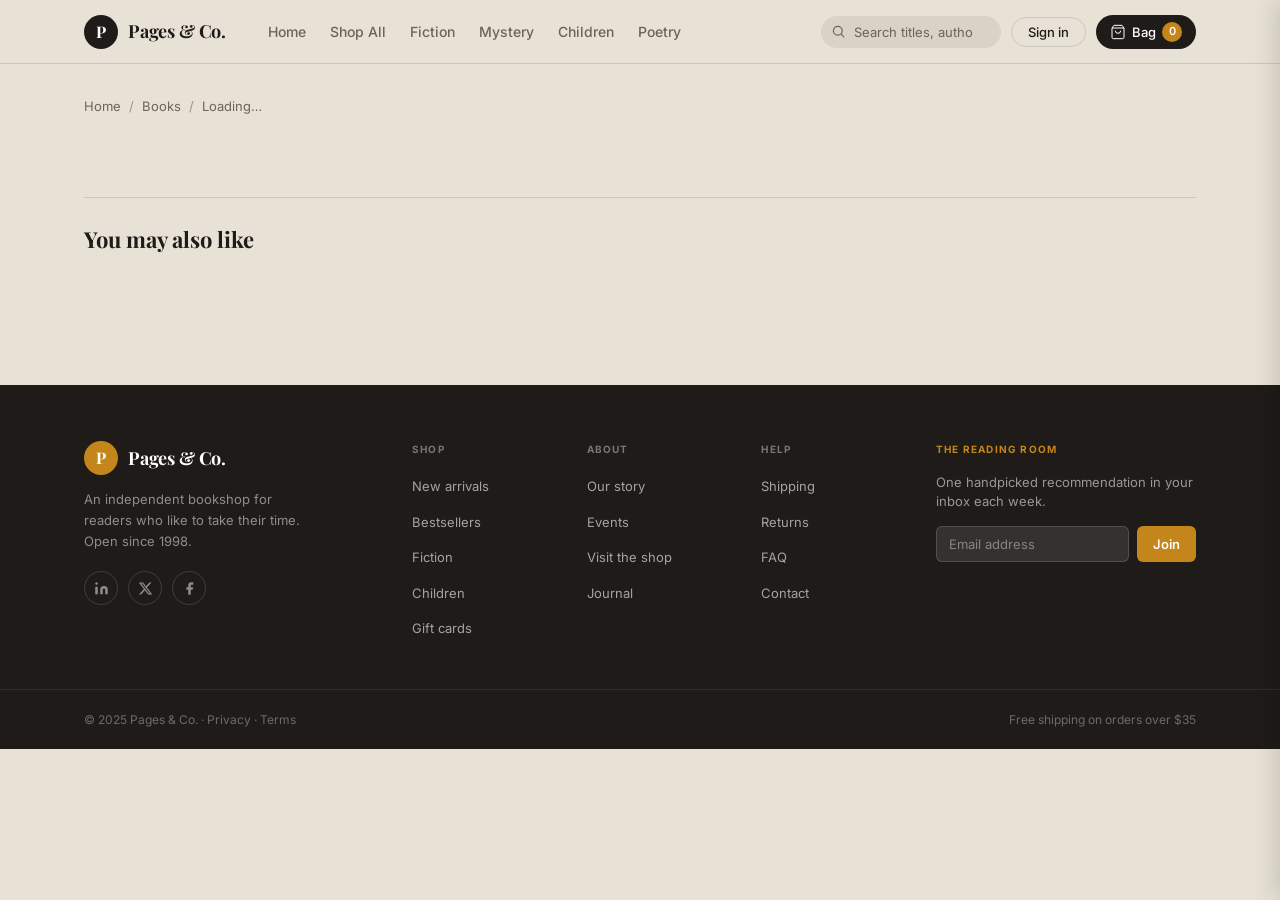
==== book.html @ 8659128e "lên khung UI" ====
<!DOCTYPE html>
<html lang="en">
<head>
  <meta charset="UTF-8" />
  <meta name="viewport" content="width=device-width, initial-scale=1.0" />
  <title id="page-title">Book – Pages & Co.</title>
  <meta name="description" id="page-meta-desc" content="Read more about this book at Pages & Co." />
  <link rel="preconnect" href="https://fonts.googleapis.com" />
  <link rel="preconnect" href="https://fonts.gstatic.com" crossorigin />
  <link href="https://fonts.googleapis.com/css2?family=Playfair+Display:wght@400;700;800&family=Inter:wght@300;400;500;600&display=swap" rel="stylesheet" />
  <link rel="stylesheet" href="css/style.css" />
</head>
<body>

  <!-- ===== HEADER ===== -->
  <header class="site-header" id="site-header">
    <nav class="nav-container">
      <a href="index.html" class="logo" aria-label="Pages & Co. Home">
        <div class="logo-icon">P</div>
        <span class="logo-text">Pages &amp; Co.</span>
      </a>
      <ul class="nav-links" id="nav-links">
        <li><a href="index.html" class="nav-link">Home</a></li>
        <li><a href="shop.html" class="nav-link">Shop All</a></li>
        <li><a href="shop.html?genre=Fiction" class="nav-link">Fiction</a></li>
        <li><a href="shop.html?genre=Mystery" class="nav-link">Mystery</a></li>
        <li><a href="shop.html?genre=Children" class="nav-link">Children</a></li>
        <li><a href="shop.html?genre=Poetry" class="nav-link">Poetry</a></li>
      </ul>
      <div class="nav-actions">
        <div class="search-wrapper">
          <svg class="search-icon" viewBox="0 0 20 20" fill="none" aria-hidden="true">
            <circle cx="8.5" cy="8.5" r="5.5" stroke="currentColor" stroke-width="1.5"/>
            <path d="M13 13l3 3" stroke="currentColor" stroke-width="1.5" stroke-linecap="round"/>
          </svg>
          <input type="search" id="search-input" class="search-input" placeholder="Search titles, authors..." aria-label="Search books" />
        </div>
        <button class="btn-signin" id="btn-signin">Sign in</button>
        <button class="bag-btn" id="bag-btn" aria-label="Shopping bag">
          <svg viewBox="0 0 24 24" fill="none" aria-hidden="true">
            <path d="M6 2L3 6v14a2 2 0 002 2h14a2 2 0 002-2V6l-3-4z" stroke="currentColor" stroke-width="1.5" stroke-linejoin="round"/>
            <line x1="3" y1="6" x2="21" y2="6" stroke="currentColor" stroke-width="1.5"/>
            <path d="M16 10a4 4 0 01-8 0" stroke="currentColor" stroke-width="1.5"/>
          </svg>
          <span class="bag-label">Bag</span>
          <span class="bag-count" id="bag-count">0</span>
        </button>
        <button class="hamburger" id="hamburger" aria-label="Toggle menu" aria-expanded="false">
          <span></span><span></span><span></span>
        </button>
      </div>
    </nav>
  </header>

  <div class="search-overlay" id="search-overlay" role="dialog" aria-label="Search results" hidden>
    <div class="search-results" id="search-results"></div>
  </div>

  <main id="main-content" class="book-detail-page">
    <div class="container">

      <!-- Breadcrumb -->
      <nav class="breadcrumb" aria-label="Breadcrumb" id="book-breadcrumb">
        <a href="index.html">Home</a>
        <span class="breadcrumb-sep">/</span>
        <a href="shop.html">Books</a>
        <span class="breadcrumb-sep">/</span>
        <span aria-current="page" id="breadcrumb-title">Loading…</span>
      </nav>

      <!-- Book Detail -->
      <div class="book-detail-layout" id="book-detail-layout">
        <!-- Populated by JS -->
      </div>

      <!-- You May Also Like -->
      <section class="also-like-section" aria-labelledby="also-like-heading">
        <h2 class="also-like-title" id="also-like-heading">You may also like</h2>
        <div class="books-grid books-grid--4 also-like-grid" id="also-like-grid">
          <!-- Populated by JS -->
        </div>
      </section>

    </div>
  </main>

  <!-- ===== FOOTER ===== -->
  <footer class="site-footer" id="newsletter">
    <div class="footer-top">
      <div class="container footer-grid">
        <div class="footer-brand">
          <a href="index.html" class="logo logo--light">
            <div class="logo-icon">P</div>
            <span class="logo-text">Pages &amp; Co.</span>
          </a>
          <p class="footer-tagline">An independent bookshop for readers who like to take their time. Open since 1998.</p>
          <div class="social-links">
            <a href="#" class="social-link" aria-label="LinkedIn"><svg viewBox="0 0 24 24" fill="currentColor"><path d="M16 8a6 6 0 016 6v7h-4v-7a2 2 0 00-2-2 2 2 0 00-2 2v7h-4v-7a6 6 0 016-6zM2 9h4v12H2z"/><circle cx="4" cy="4" r="2"/></svg></a>
            <a href="#" class="social-link" aria-label="Twitter"><svg viewBox="0 0 24 24" fill="currentColor"><path d="M18.244 2.25h3.308l-7.227 8.26 8.502 11.24H16.17l-5.214-6.817L4.99 21.75H1.68l7.73-8.835L1.254 2.25H8.08l4.713 6.231zm-1.161 17.52h1.833L7.084 4.126H5.117z"/></svg></a>
            <a href="#" class="social-link" aria-label="Facebook"><svg viewBox="0 0 24 24" fill="currentColor"><path d="M18 2h-3a5 5 0 00-5 5v3H7v4h3v8h4v-8h3l1-4h-4V7a1 1 0 011-1h3z"/></svg></a>
          </div>
        </div>
        <div class="footer-col">
          <h3 class="footer-col-title">Shop</h3>
          <ul class="footer-links">
            <li><a href="shop.html?sort=new">New arrivals</a></li>
            <li><a href="shop.html?sort=bestseller">Bestsellers</a></li>
            <li><a href="shop.html?genre=Fiction">Fiction</a></li>
            <li><a href="shop.html?genre=Children">Children</a></li>
            <li><a href="#">Gift cards</a></li>
          </ul>
        </div>
        <div class="footer-col">
          <h3 class="footer-col-title">About</h3>
          <ul class="footer-links">
            <li><a href="#">Our story</a></li>
            <li><a href="#">Events</a></li>
            <li><a href="#">Visit the shop</a></li>
            <li><a href="#">Journal</a></li>
          </ul>
        </div>
        <div class="footer-col">
          <h3 class="footer-col-title">Help</h3>
          <ul class="footer-links">
            <li><a href="#">Shipping</a></li>
            <li><a href="#">Returns</a></li>
            <li><a href="#">FAQ</a></li>
            <li><a href="#">Contact</a></li>
          </ul>
        </div>
        <div class="footer-col footer-newsletter">
          <h3 class="footer-col-title footer-col-title--gold">The Reading Room</h3>
          <p class="footer-newsletter-text">One handpicked recommendation in your inbox each week.</p>
          <form class="newsletter-form" id="newsletter-form" novalidate>
            <label for="newsletter-email" class="sr-only">Email address</label>
            <input type="email" id="newsletter-email" class="newsletter-input" placeholder="Email address" required />
            <button type="submit" class="btn-newsletter">Join</button>
          </form>
        </div>
      </div>
    </div>
    <div class="footer-bottom">
      <div class="container footer-bottom-inner">
        <p>&copy; 2025 Pages &amp; Co. · <a href="#">Privacy</a> · <a href="#">Terms</a></p>
        <p>Free shipping on orders over $35</p>
      </div>
    </div>
  </footer>

  <!-- BAG SIDEBAR -->
  <aside class="bag-sidebar" id="bag-sidebar" aria-label="Shopping bag" hidden>
    <div class="bag-header">
      <h2>Your bag</h2>
      <button class="bag-close" id="bag-close" aria-label="Close bag">
        <svg viewBox="0 0 24 24" fill="none"><path d="M18 6L6 18M6 6l12 12" stroke="currentColor" stroke-width="2" stroke-linecap="round"/></svg>
      </button>
    </div>
    <div class="bag-items" id="bag-items">
      <p class="bag-empty">Your bag is empty.</p>
    </div>
    <div class="bag-footer" id="bag-footer" hidden>
      <div class="bag-total">
        <span>Total</span>
        <span id="bag-total-price">$0.00</span>
      </div>
      <button class="btn-checkout">Checkout</button>
    </div>
  </aside>
  <div class="overlay" id="overlay" hidden></div>

  <script src="js/data.js"></script>
  <script src="js/book-detail.js"></script>
</body>
</html>
---- css/style.css ----
/* ============================================================
   PAGES & CO. — GLOBAL STYLESHEET
   Design System + All Components
   ============================================================ */

/* ── FONTS ── */
@import url('https://fonts.googleapis.com/css2?family=Playfair+Display:wght@400;700;800&family=Inter:wght@300;400;500;600&display=swap');

/* ── CSS CUSTOM PROPERTIES ── */
:root {
  /* Colors */
  --cream:        #e8e2d6;
  --cream-dark:   #ddd7c8;
  --cream-light:  #f0ebe1;
  --dark:         #1e1b18;
  --dark-mid:     #2a2520;
  --text:         #1e1b18;
  --text-muted:   #6b6558;
  --text-light:   #9a9288;

  /* Brand */
  --gold:         #c4861a;
  --gold-light:   #d4a040;
  --red-accent:   #8b2a2a;
  --red-link:     #c0392b;

  /* Genre colors */
  --fiction:      #7a3b2a;
  --mystery:      #3d5a8a;
  --scifi:        #2e7070;
  --poetry:       #6b3d6b;
  --children:     #7a6a1a;
  --nonfiction:   #5a3d7a;

  /* Book cover colors */
  --cover-green:     #2d5a45;
  --cover-blue:      #3d5a8a;
  --cover-purple:    #6b3d6b;
  --cover-lilac:     #5a4a7a;
  --cover-brown:     #6b3d2a;
  --cover-teal:      #2e7070;
  --cover-gold:      #7a6a1a;
  --cover-rust:      #7a3525;
  --cover-slate:     #4a5a6a;
  --cover-wine:      #5a2a3a;
  --cover-olive:     #5a6a2a;
  --cover-indigo:    #3d3d7a;

  /* UI */
  --border:       rgba(0,0,0,0.12);
  --border-light: rgba(0,0,0,0.07);
  --shadow-sm:    0 1px 3px rgba(0,0,0,0.08);
  --shadow-md:    0 4px 16px rgba(0,0,0,0.12);
  --shadow-lg:    0 8px 32px rgba(0,0,0,0.15);
  --radius-sm:    6px;
  --radius-md:    10px;
  --radius-lg:    14px;

  /* Layout */
  --nav-height:   64px;
  --container:    1160px;
  --gap:          24px;

  /* Transition */
  --ease:         cubic-bezier(0.25, 0.46, 0.45, 0.94);
  --dur-fast:     150ms;
  --dur-mid:      250ms;
  --dur-slow:     400ms;
}

/* ── RESET & BASE ── */
*, *::before, *::after { box-sizing: border-box; margin: 0; padding: 0; }

html {
  font-size: 16px;
  scroll-behavior: smooth;
  -webkit-font-smoothing: antialiased;
}

body {
  font-family: 'Inter', system-ui, sans-serif;
  background-color: var(--cream);
  color: var(--text);
  line-height: 1.6;
  min-height: 100vh;
}

img { display: block; max-width: 100%; }

a {
  color: inherit;
  text-decoration: none;
  transition: color var(--dur-fast) var(--ease);
}

button { cursor: pointer; font-family: inherit; border: none; background: none; }
ul { list-style: none; }

.sr-only {
  position: absolute;
  width: 1px; height: 1px;
  padding: 0; margin: -1px;
  overflow: hidden;
  clip: rect(0,0,0,0);
  white-space: nowrap;
  border: 0;
}

/* ── CONTAINER ── */
.container {
  max-width: var(--container);
  margin: 0 auto;
  padding: 0 var(--gap);
}

/* ============================================================
   HEADER & NAVIGATION
   ============================================================ */
.site-header {
  position: sticky;
  top: 0;
  z-index: 900;
  background: var(--cream);
  border-bottom: 1px solid var(--border);
  height: var(--nav-height);
  transition: box-shadow var(--dur-mid) var(--ease);
}

.site-header.scrolled {
  box-shadow: var(--shadow-md);
}

.nav-container {
  max-width: var(--container);
  margin: 0 auto;
  padding: 0 var(--gap);
  height: 100%;
  display: flex;
  align-items: center;
  gap: 32px;
}

/* Logo */
.logo {
  display: flex;
  align-items: center;
  gap: 10px;
  text-decoration: none;
  flex-shrink: 0;
}

.logo-icon {
  width: 34px; height: 34px;
  border-radius: 50%;
  background: var(--dark);
  color: #fff;
  font-family: 'Playfair Display', serif;
  font-weight: 700;
  font-size: 16px;
  display: flex;
  align-items: center;
  justify-content: center;
  flex-shrink: 0;
  transition: transform var(--dur-fast) var(--ease);
}

.logo:hover .logo-icon { transform: scale(1.08); }

.logo-text {
  font-family: 'Playfair Display', serif;
  font-weight: 700;
  font-size: 18px;
  color: var(--text);
  letter-spacing: -0.01em;
  white-space: nowrap;
}

.logo--light .logo-icon { background: var(--gold); }
.logo--light .logo-text { color: #fff; }

/* Nav Links */
.nav-links {
  display: flex;
  align-items: center;
  gap: 4px;
  flex: 1;
}

.nav-link {
  font-size: 14px;
  font-weight: 500;
  color: var(--text-muted);
  padding: 6px 10px;
  border-radius: var(--radius-sm);
  transition: color var(--dur-fast), background var(--dur-fast);
  white-space: nowrap;
}

.nav-link:hover { color: var(--text); background: rgba(0,0,0,0.05); }
.nav-link.active { color: var(--text); }

/* Nav Actions */
.nav-actions {
  display: flex;
  align-items: center;
  gap: 10px;
  margin-left: auto;
}

/* Search */
.search-wrapper {
  position: relative;
  display: flex;
  align-items: center;
}

.search-icon {
  position: absolute;
  left: 10px;
  width: 16px; height: 16px;
  color: var(--text-muted);
  pointer-events: none;
}

.search-input {
  font-family: inherit;
  font-size: 13px;
  background: rgba(0,0,0,0.07);
  border: 1px solid transparent;
  border-radius: 100px;
  padding: 7px 14px 7px 32px;
  width: 180px;
  color: var(--text);
  outline: none;
  transition: all var(--dur-mid) var(--ease);
}

.search-input::placeholder { color: var(--text-muted); }

.search-input:focus {
  width: 240px;
  background: #fff;
  border-color: var(--border);
  box-shadow: var(--shadow-sm);
}

/* Sign In */
.btn-signin {
  font-size: 13px;
  font-weight: 500;
  color: var(--text);
  border: 1.5px solid var(--border);
  border-radius: 100px;
  padding: 6px 16px;
  background: transparent;
  transition: all var(--dur-fast) var(--ease);
  white-space: nowrap;
}

.btn-signin:hover {
  background: var(--dark);
  color: #fff;
  border-color: var(--dark);
}

/* Bag Button */
.bag-btn {
  display: flex;
  align-items: center;
  gap: 6px;
  background: var(--dark);
  color: #fff;
  border: none;
  border-radius: 100px;
  padding: 7px 14px;
  font-size: 13px;
  font-weight: 500;
  cursor: pointer;
  transition: opacity var(--dur-fast);
}

.bag-btn:hover { opacity: 0.85; }

.bag-btn svg { width: 16px; height: 16px; }

.bag-label { font-size: 13px; }

.bag-count {
  background: var(--gold);
  color: #fff;
  border-radius: 50%;
  width: 20px; height: 20px;
  font-size: 11px;
  font-weight: 600;
  display: flex;
  align-items: center;
  justify-content: center;
  line-height: 1;
}

/* Hamburger */
.hamburger {
  display: none;
  flex-direction: column;
  gap: 5px;
  padding: 4px;
  background: none;
  border: none;
}

.hamburger span {
  display: block;
  width: 22px; height: 2px;
  background: var(--text);
  border-radius: 2px;
  transition: all var(--dur-mid) var(--ease);
}

.hamburger[aria-expanded="true"] span:nth-child(1) { transform: rotate(45deg) translate(5px, 5px); }
.hamburger[aria-expanded="true"] span:nth-child(2) { opacity: 0; }
.hamburger[aria-expanded="true"] span:nth-child(3) { transform: rotate(-45deg) translate(5px, -5px); }

/* Search Overlay */
.search-overlay {
  position: fixed;
  top: var(--nav-height);
  left: 0; right: 0;
  background: #fff;
  border-bottom: 1px solid var(--border);
  z-index: 850;
  padding: 12px var(--gap);
  box-shadow: var(--shadow-md);
}

.search-results {
  max-width: var(--container);
  margin: 0 auto;
  display: flex;
  flex-wrap: wrap;
  gap: 10px;
}

.search-result-item {
  display: flex;
  align-items: center;
  gap: 12px;
  padding: 10px;
  border-radius: var(--radius-sm);
  transition: background var(--dur-fast);
  cursor: pointer;
  flex: 1;
  min-width: 220px;
  max-width: 300px;
}

.search-result-item:hover { background: var(--cream); }

.search-result-cover {
  width: 36px; height: 50px;
  border-radius: 3px;
  flex-shrink: 0;
}

.search-result-info { flex: 1; }
.search-result-title { font-size: 13px; font-weight: 600; color: var(--text); }
.search-result-author { font-size: 12px; color: var(--text-muted); }
.search-result-price { font-size: 13px; color: var(--red-accent); font-weight: 600; }

/* ============================================================
   HERO CAROUSEL
   ============================================================ */
.hero-section {
  padding: 24px var(--gap);
  position: relative;
}

.carousel {
  position: relative;
  border-radius: var(--radius-lg);
  overflow: visible;
}

.carousel-track {
  display: flex;
  transition: transform 0.6s var(--ease);
  will-change: transform;
  border-radius: var(--radius-lg);
  overflow: hidden;
}

.carousel-slide {
  min-width: 100%;
  height: 320px;
  display: flex;
  align-items: center;
  padding: 48px 80px;
  position: relative;
  overflow: hidden;
  flex-shrink: 0;
}

.slide-1 { background: linear-gradient(135deg, #1e3d2a 0%, #2d5a45 60%, #3a7060 100%); }
.slide-2 { background: linear-gradient(135deg, #1a2a3d 0%, #2a3d5a 60%, #3d5a8a 100%); }
.slide-3 { background: linear-gradient(135deg, #2a1a1a 0%, #4a2525 60%, #6b3d2a 100%); }

.slide-content {
  max-width: 440px;
  z-index: 1;
}

.slide-eyebrow {
  font-size: 11px;
  font-weight: 600;
  letter-spacing: 0.12em;
  text-transform: uppercase;
  color: rgba(255,255,255,0.65);
  margin-bottom: 14px;
}

.slide-title {
  font-family: 'Playfair Display', serif;
  font-size: clamp(28px, 4vw, 44px);
  font-weight: 700;
  color: #fff;
  line-height: 1.15;
  margin-bottom: 14px;
}

.slide-desc {
  font-size: 14px;
  color: rgba(255,255,255,0.72);
  line-height: 1.6;
  margin-bottom: 24px;
  max-width: 340px;
}

/* Carousel Buttons */
.carousel-btn {
  position: absolute;
  top: 50%;
  transform: translateY(-50%);
  width: 40px; height: 40px;
  border-radius: 50%;
  background: rgba(255,255,255,0.92);
  border: none;
  display: flex;
  align-items: center;
  justify-content: center;
  cursor: pointer;
  transition: all var(--dur-fast) var(--ease);
  z-index: 20;
  box-shadow: var(--shadow-md);
  /* Ensure buttons are above the overflow: hidden track */
  isolation: isolate;
}

.carousel-btn svg { width: 18px; height: 18px; color: var(--text); }
.carousel-btn:hover { background: #fff; transform: translateY(-50%) scale(1.08); }
.carousel-btn--prev { left: 16px; }
.carousel-btn--next { right: 16px; }

/* Carousel Dots */
.carousel-dots {
  position: absolute;
  bottom: 18px;
  left: 50%;
  transform: translateX(-50%);
  display: flex;
  gap: 8px;
  z-index: 20;
}

.dot {
  width: 24px; height: 6px;
  border-radius: 3px;
  background: rgba(255,255,255,0.35);
  border: none;
  cursor: pointer;
  transition: all var(--dur-mid) var(--ease);
}

.dot--active {
  background: var(--gold);
  width: 32px;
}

/* ============================================================
   SECTION HEADERS
   ============================================================ */
.section-eyebrow {
  font-size: 11px;
  font-weight: 600;
  letter-spacing: 0.12em;
  text-transform: uppercase;
  color: var(--red-accent);
  margin-bottom: 6px;
}

.section-title {
  font-family: 'Playfair Display', serif;
  font-size: clamp(22px, 3vw, 30px);
  font-weight: 700;
  color: var(--text);
  line-height: 1.2;
}

.section-header {
  display: flex;
  align-items: flex-end;
  justify-content: space-between;
  margin-bottom: 24px;
}

.view-all-link {
  font-size: 13px;
  font-weight: 500;
  color: var(--red-link);
  white-space: nowrap;
  transition: opacity var(--dur-fast);
}

.view-all-link:hover { opacity: 0.75; }

/* ============================================================
   GENRE GRID
   ============================================================ */
.genre-section {
  padding: 40px 0;
}

.genre-section .container > .section-eyebrow { margin-bottom: 6px; }
.genre-section .section-title { margin-bottom: 20px; }

.genre-grid {
  display: grid;
  grid-template-columns: repeat(6, 1fr);
  gap: 10px;
}

.genre-card {
  border-radius: var(--radius-md);
  padding: 20px 16px 16px;
  display: flex;
  flex-direction: column;
  gap: 6px;
  text-decoration: none;
  transition: transform var(--dur-mid) var(--ease), box-shadow var(--dur-mid) var(--ease);
  min-height: 80px;
  cursor: pointer;
}

.genre-card:hover {
  transform: translateY(-3px);
  box-shadow: var(--shadow-md);
}

.genre-fiction    { background: var(--fiction); }
.genre-mystery    { background: var(--mystery); }
.genre-scifi      { background: var(--scifi); }
.genre-poetry     { background: var(--poetry); }
.genre-children   { background: var(--children); }
.genre-nonfiction { background: var(--nonfiction); }

.genre-name {
  font-size: 15px;
  font-weight: 600;
  color: #fff;
}

.genre-count {
  font-size: 12px;
  color: rgba(255,255,255,0.65);
}

/* ============================================================
   BOOKS SECTION
   ============================================================ */
.books-section {
  padding: 8px 0 40px;
}

/* ============================================================
   BOOK CARDS
   ============================================================ */
.books-grid {
  display: grid;
  gap: 20px;
}

.books-grid--5 { grid-template-columns: repeat(5, 1fr); }
.books-grid--4 { grid-template-columns: repeat(4, 1fr); }
.books-grid--2 { grid-template-columns: repeat(2, 1fr); }

.book-card {
  display: flex;
  flex-direction: column;
  text-decoration: none;
  color: var(--text);
  cursor: pointer;
  transition: transform var(--dur-mid) var(--ease);
}

.book-card:hover { transform: translateY(-4px); }
.book-card:hover .book-cover { box-shadow: var(--shadow-lg); }

/* Book Cover */
.book-cover-wrap {
  position: relative;
  border-radius: var(--radius-sm);
  overflow: hidden;
  margin-bottom: 10px;
}

.book-cover {
  width: 100%;
  aspect-ratio: 2/3;
  border-radius: var(--radius-sm);
  display: flex;
  align-items: flex-end;
  padding: 14px 12px;
  position: relative;
  overflow: hidden;
  transition: box-shadow var(--dur-mid) var(--ease);
  box-shadow: var(--shadow-sm);
}

.book-cover::after {
  content: '';
  position: absolute;
  inset: 0;
  background: linear-gradient(to top, rgba(0,0,0,0.55) 0%, rgba(0,0,0,0) 55%);
  pointer-events: none;
}

.book-cover-text {
  position: relative;
  z-index: 1;
}

.book-cover-title {
  font-family: 'Playfair Display', serif;
  font-size: 13px;
  font-weight: 700;
  color: #fff;
  line-height: 1.3;
  margin-bottom: 3px;
}

.book-cover-author {
  font-size: 10px;
  color: rgba(255,255,255,0.72);
}

/* Book Badge */
.book-badge {
  position: absolute;
  top: 10px;
  left: 10px;
  font-size: 9px;
  font-weight: 700;
  letter-spacing: 0.08em;
  text-transform: uppercase;
  padding: 3px 7px;
  border-radius: 3px;
  z-index: 2;
}

.book-badge--bestseller {
  background: var(--gold);
  color: #fff;
}

.book-badge--new {
  background: #fff;
  color: var(--text);
  border: 1px solid var(--border);
}

/* Book Info */
.book-info { flex: 1; }

.book-title {
  font-size: 14px;
  font-weight: 600;
  color: var(--text);
  margin-bottom: 2px;
  white-space: nowrap;
  overflow: hidden;
  text-overflow: ellipsis;
}

.book-author {
  font-size: 12px;
  color: var(--text-muted);
  margin-bottom: 6px;
}

.book-pricing {
  display: flex;
  align-items: center;
  gap: 8px;
}

.book-price {
  font-size: 14px;
  font-weight: 600;
  color: var(--red-accent);
}

.book-price-original {
  font-size: 12px;
  color: var(--text-light);
  text-decoration: line-through;
}

.book-rating {
  display: flex;
  align-items: center;
  gap: 3px;
  margin-left: auto;
}

.book-rating .star {
  color: var(--gold);
  font-size: 11px;
}

.book-rating .rating-value {
  font-size: 11px;
  color: var(--text-muted);
  font-weight: 500;
}

/* ============================================================
   PROMO BANNER
   ============================================================ */
.promo-banner {
  background: linear-gradient(135deg, #1e3d2a 0%, #2d5a45 100%);
  border-radius: var(--radius-lg);
  margin: 0 var(--gap);
  padding: 48px 64px;
  margin-bottom: 48px;
}

.promo-inner {
  display: flex;
  align-items: center;
  justify-content: space-between;
  gap: 40px;
  max-width: var(--container);
  margin: 0 auto;
  padding: 0;
}

.promo-eyebrow {
  font-size: 11px;
  font-weight: 600;
  letter-spacing: 0.12em;
  text-transform: uppercase;
  color: rgba(255,255,255,0.55);
  margin-bottom: 10px;
}

.promo-title {
  font-family: 'Playfair Display', serif;
  font-size: clamp(22px, 3vw, 32px);
  font-weight: 700;
  color: #fff;
  line-height: 1.2;
  margin-bottom: 10px;
}

.promo-desc {
  font-size: 14px;
  color: rgba(255,255,255,0.7);
  line-height: 1.5;
  max-width: 360px;
}

/* ============================================================
   BUTTONS
   ============================================================ */
.btn-gold {
  display: inline-flex;
  align-items: center;
  justify-content: center;
  background: var(--gold);
  color: #fff;
  font-family: inherit;
  font-size: 14px;
  font-weight: 600;
  padding: 10px 22px;
  border-radius: 100px;
  border: none;
  cursor: pointer;
  white-space: nowrap;
  transition: background var(--dur-fast) var(--ease), transform var(--dur-fast) var(--ease);
  text-decoration: none;
}

.btn-gold:hover {
  background: var(--gold-light);
  transform: translateY(-1px);
}

.btn-primary {
  display: inline-flex;
  align-items: center;
  justify-content: center;
  background: var(--red-accent);
  color: #fff;
  font-family: inherit;
  font-size: 15px;
  font-weight: 600;
  padding: 13px 28px;
  border-radius: 100px;
  border: none;
  cursor: pointer;
  text-decoration: none;
  transition: opacity var(--dur-fast), transform var(--dur-fast);
}

.btn-primary:hover { opacity: 0.88; transform: translateY(-1px); }

.btn-wishlist {
  display: inline-flex;
  align-items: center;
  gap: 6px;
  background: transparent;
  color: var(--text);
  font-family: inherit;
  font-size: 15px;
  font-weight: 500;
  padding: 12px 22px;
  border-radius: 100px;
  border: 1.5px solid var(--border);
  cursor: pointer;
  transition: all var(--dur-fast);
}

.btn-wishlist:hover {
  border-color: var(--red-accent);
  color: var(--red-accent);
}

.btn-wishlist svg { width: 16px; height: 16px; }

/* ============================================================
   FOOTER
   ============================================================ */
.site-footer {
  background: var(--dark);
  color: rgba(255,255,255,0.8);
  margin-top: 40px;
}

.footer-top { padding: 56px 0 48px; }

.footer-grid {
  display: grid;
  grid-template-columns: 280px repeat(3, 1fr) 260px;
  gap: 48px;
  align-items: start;
}

.footer-brand { }
.footer-tagline {
  font-size: 13px;
  color: rgba(255,255,255,0.5);
  line-height: 1.6;
  margin-top: 14px;
  margin-bottom: 20px;
  max-width: 220px;
}

.social-links {
  display: flex;
  gap: 10px;
}

.social-link {
  width: 34px; height: 34px;
  border-radius: 50%;
  border: 1px solid rgba(255,255,255,0.15);
  display: flex;
  align-items: center;
  justify-content: center;
  color: rgba(255,255,255,0.5);
  transition: all var(--dur-fast);
}

.social-link:hover {
  background: rgba(255,255,255,0.1);
  color: #fff;
  border-color: rgba(255,255,255,0.3);
}

.social-link svg { width: 15px; height: 15px; }

.footer-col-title {
  font-size: 10px;
  font-weight: 700;
  letter-spacing: 0.12em;
  text-transform: uppercase;
  color: rgba(255,255,255,0.4);
  margin-bottom: 16px;
}

.footer-col-title--gold { color: var(--gold); }

.footer-links { display: flex; flex-direction: column; gap: 10px; }
.footer-links li a {
  font-size: 13px;
  color: rgba(255,255,255,0.6);
  transition: color var(--dur-fast);
}
.footer-links li a:hover { color: #fff; }

.footer-newsletter-text {
  font-size: 13px;
  color: rgba(255,255,255,0.55);
  line-height: 1.5;
  margin-bottom: 14px;
}

.newsletter-form {
  display: flex;
  gap: 8px;
}

.newsletter-input {
  flex: 1;
  font-family: inherit;
  font-size: 13px;
  background: rgba(255,255,255,0.1);
  border: 1px solid rgba(255,255,255,0.15);
  border-radius: var(--radius-sm);
  padding: 9px 12px;
  color: #fff;
  outline: none;
  transition: border-color var(--dur-fast);
  min-width: 0;
}

.newsletter-input::placeholder { color: rgba(255,255,255,0.4); }
.newsletter-input:focus { border-color: var(--gold); }

.btn-newsletter {
  background: var(--gold);
  color: #fff;
  font-size: 13px;
  font-weight: 600;
  padding: 9px 16px;
  border-radius: var(--radius-sm);
  border: none;
  cursor: pointer;
  transition: background var(--dur-fast);
  white-space: nowrap;
}

.btn-newsletter:hover { background: var(--gold-light); }

.footer-bottom {
  border-top: 1px solid rgba(255,255,255,0.08);
  padding: 20px 0;
}

.footer-bottom-inner {
  display: flex;
  justify-content: space-between;
  align-items: center;
}

.footer-bottom p {
  font-size: 12px;
  color: rgba(255,255,255,0.35);
}

.footer-bottom a { color: rgba(255,255,255,0.35); }
.footer-bottom a:hover { color: rgba(255,255,255,0.6); }

/* ============================================================
   BAG SIDEBAR
   ============================================================ */
.bag-sidebar {
  position: fixed;
  top: 0; right: 0;
  width: 380px;
  height: 100%;
  background: #fff;
  z-index: 1000;
  display: flex;
  flex-direction: column;
  transform: translateX(100%);
  transition: transform var(--dur-slow) var(--ease);
  box-shadow: -4px 0 24px rgba(0,0,0,0.15);
}

.bag-sidebar:not([hidden]) { transform: translateX(0); }
.bag-sidebar[hidden] { display: flex !important; }

.bag-header {
  display: flex;
  align-items: center;
  justify-content: space-between;
  padding: 20px 24px;
  border-bottom: 1px solid var(--border);
}

.bag-header h2 {
  font-family: 'Playfair Display', serif;
  font-size: 20px;
  font-weight: 700;
}

.bag-close {
  width: 32px; height: 32px;
  border-radius: 50%;
  background: var(--cream);
  display: flex;
  align-items: center;
  justify-content: center;
  transition: background var(--dur-fast);
}

.bag-close:hover { background: var(--cream-dark); }
.bag-close svg { width: 16px; height: 16px; }

.bag-items {
  flex: 1;
  overflow-y: auto;
  padding: 16px 24px;
}

.bag-empty {
  color: var(--text-muted);
  font-size: 14px;
  text-align: center;
  padding: 40px 0;
}

.bag-item {
  display: flex;
  gap: 14px;
  padding: 14px 0;
  border-bottom: 1px solid var(--border-light);
}

.bag-item-cover {
  width: 48px; height: 68px;
  border-radius: 4px;
  flex-shrink: 0;
}

.bag-item-info { flex: 1; }
.bag-item-title { font-size: 14px; font-weight: 600; margin-bottom: 3px; }
.bag-item-author { font-size: 12px; color: var(--text-muted); margin-bottom: 6px; }
.bag-item-price { font-size: 14px; font-weight: 600; color: var(--red-accent); }

.bag-item-remove {
  width: 28px; height: 28px;
  border-radius: 50%;
  background: var(--cream);
  display: flex;
  align-items: center;
  justify-content: center;
  color: var(--text-muted);
  transition: all var(--dur-fast);
  align-self: flex-start;
}

.bag-item-remove:hover { background: #fee; color: var(--red-accent); }
.bag-item-remove svg { width: 12px; height: 12px; }

.bag-footer {
  padding: 16px 24px 24px;
  border-top: 1px solid var(--border);
}

.bag-total {
  display: flex;
  justify-content: space-between;
  align-items: center;
  font-size: 16px;
  font-weight: 600;
  margin-bottom: 14px;
}

.btn-checkout {
  width: 100%;
  background: var(--dark);
  color: #fff;
  font-size: 15px;
  font-weight: 600;
  padding: 14px;
  border-radius: 100px;
  border: none;
  cursor: pointer;
  transition: opacity var(--dur-fast);
  font-family: inherit;
}

.btn-checkout:hover { opacity: 0.85; }

/* Overlay */
.overlay {
  position: fixed;
  inset: 0;
  background: rgba(0,0,0,0.4);
  z-index: 999;
  backdrop-filter: blur(2px);
  animation: fadeIn var(--dur-mid) var(--ease);
}

.overlay[hidden] { display: none; }

@keyframes fadeIn { from { opacity: 0; } to { opacity: 1; } }

/* ============================================================
   SHOP PAGE
   ============================================================ */
.shop-page {
  padding: 32px 0 64px;
}

.breadcrumb {
  display: flex;
  align-items: center;
  gap: 8px;
  font-size: 13px;
  color: var(--text-muted);
  margin-bottom: 16px;
}

.breadcrumb a { color: var(--text-muted); transition: color var(--dur-fast); }
.breadcrumb a:hover { color: var(--text); }
.breadcrumb-sep { color: var(--text-light); }

.shop-title {
  font-family: 'Playfair Display', serif;
  font-size: clamp(28px, 4vw, 40px);
  font-weight: 800;
  color: var(--text);
  margin-bottom: 6px;
}

.shop-subtitle {
  font-size: 14px;
  color: var(--text-muted);
  margin-bottom: 28px;
}

.shop-controls {
  display: flex;
  align-items: center;
  justify-content: space-between;
  gap: 20px;
  margin-bottom: 32px;
  flex-wrap: wrap;
}

.filter-tabs {
  display: flex;
  gap: 8px;
  flex-wrap: wrap;
}

.filter-tab {
  font-family: inherit;
  font-size: 13px;
  font-weight: 500;
  padding: 7px 16px;
  border-radius: 100px;
  border: 1.5px solid var(--border);
  background: transparent;
  color: var(--text-muted);
  cursor: pointer;
  transition: all var(--dur-fast);
  white-space: nowrap;
}

.filter-tab:hover { border-color: var(--text); color: var(--text); }

.filter-tab--active {
  background: var(--red-accent);
  border-color: var(--red-accent);
  color: #fff;
}

.sort-control {
  display: flex;
  align-items: center;
  gap: 10px;
  font-size: 14px;
  color: var(--text-muted);
  flex-shrink: 0;
}

.sort-control select {
  font-family: inherit;
  font-size: 14px;
  border: 1.5px solid var(--border);
  border-radius: var(--radius-sm);
  padding: 7px 32px 7px 12px;
  background: transparent url("data:image/svg+xml,%3Csvg xmlns='http://www.w3.org/2000/svg' viewBox='0 0 24 24' fill='none' stroke='%236b6558' stroke-width='2'%3E%3Cpath d='M6 9l6 6 6-6'/%3E%3C/svg%3E") no-repeat right 8px center / 16px;
  -webkit-appearance: none;
  appearance: none;
  outline: none;
  cursor: pointer;
  color: var(--text);
}

.shop-grid { margin-top: 0; }

/* ============================================================
   BOOK DETAIL PAGE
   ============================================================ */
.book-detail-page {
  padding: 32px 0 64px;
}

.book-detail-layout {
  display: grid;
  grid-template-columns: 300px 1fr;
  gap: 56px;
  margin-bottom: 64px;
  align-items: start;
}

.detail-cover-wrap {
  position: sticky;
  top: calc(var(--nav-height) + 24px);
}

.detail-cover {
  width: 100%;
  aspect-ratio: 2/3;
  border-radius: var(--radius-md);
  display: flex;
  align-items: flex-end;
  padding: 20px;
  box-shadow: var(--shadow-lg);
  position: relative;
  overflow: hidden;
}

.detail-cover::after {
  content: '';
  position: absolute;
  inset: 0;
  background: linear-gradient(to top, rgba(0,0,0,0.55) 0%, rgba(0,0,0,0) 55%);
}

.detail-cover-text {
  position: relative;
  z-index: 1;
}

.detail-cover-title {
  font-family: 'Playfair Display', serif;
  font-size: 18px;
  font-weight: 700;
  color: #fff;
  line-height: 1.3;
  margin-bottom: 5px;
}

.detail-cover-author {
  font-size: 12px;
  color: rgba(255,255,255,0.7);
}

.detail-info { }

.detail-genre-tag {
  display: inline-block;
  font-size: 11px;
  font-weight: 600;
  letter-spacing: 0.1em;
  text-transform: uppercase;
  color: var(--red-accent);
  border: 1px solid var(--red-accent);
  padding: 3px 10px;
  border-radius: 3px;
  margin-bottom: 14px;
}

.detail-title {
  font-family: 'Playfair Display', serif;
  font-size: clamp(26px, 4vw, 40px);
  font-weight: 700;
  color: var(--text);
  line-height: 1.15;
  margin-bottom: 8px;
}

.detail-author {
  font-size: 15px;
  color: var(--text-muted);
  margin-bottom: 14px;
}

.detail-meta-inline {
  display: flex;
  align-items: center;
  gap: 16px;
  font-size: 13px;
  color: var(--text-muted);
  margin-bottom: 18px;
}

.detail-meta-inline .rating {
  display: flex;
  align-items: center;
  gap: 4px;
  color: var(--gold);
  font-weight: 600;
}

.detail-price-wrap {
  display: flex;
  align-items: center;
  gap: 10px;
  margin-bottom: 18px;
}

.detail-price {
  font-size: 28px;
  font-weight: 700;
  color: var(--red-accent);
}

.detail-price-original {
  font-size: 18px;
  color: var(--text-light);
  text-decoration: line-through;
}

.detail-description {
  font-size: 15px;
  color: var(--text);
  line-height: 1.7;
  margin-bottom: 28px;
}

.detail-actions {
  display: flex;
  align-items: center;
  gap: 12px;
  margin-bottom: 36px;
  flex-wrap: wrap;
}

.detail-specs {
  border-top: 1px solid var(--border);
  padding-top: 24px;
  display: grid;
  grid-template-columns: repeat(4, 1fr);
  gap: 20px;
}

.spec-item {}
.spec-label {
  font-size: 10px;
  font-weight: 600;
  letter-spacing: 0.1em;
  text-transform: uppercase;
  color: var(--text-light);
  margin-bottom: 4px;
}

.spec-value {
  font-size: 13px;
  color: var(--text);
  font-weight: 500;
}

.spec-value a { color: var(--red-link); }
.spec-value a:hover { text-decoration: underline; }

/* Also Like */
.also-like-section { padding-top: 24px; border-top: 1px solid var(--border); }
.also-like-title {
  font-family: 'Playfair Display', serif;
  font-size: 22px;
  font-weight: 700;
  margin-bottom: 24px;
}

.also-like-grid { grid-template-columns: repeat(4, minmax(140px, 180px)); }

/* ============================================================
   TOAST NOTIFICATION
   ============================================================ */
.toast {
  position: fixed;
  bottom: 24px;
  right: 24px;
  background: var(--dark);
  color: #fff;
  padding: 14px 20px;
  border-radius: var(--radius-md);
  font-size: 14px;
  font-weight: 500;
  box-shadow: var(--shadow-lg);
  z-index: 1100;
  display: flex;
  align-items: center;
  gap: 10px;
  transform: translateY(80px);
  opacity: 0;
  transition: all var(--dur-mid) var(--ease);
}

.toast.show {
  transform: translateY(0);
  opacity: 1;
}

.toast-icon { font-size: 16px; }

/* ============================================================
   ANIMATIONS
   ============================================================ */
@keyframes slideUp {
  from { opacity: 0; transform: translateY(20px); }
  to   { opacity: 1; transform: translateY(0); }
}

.book-card {
  animation: slideUp 0.4s var(--ease) backwards;
}

/* ============================================================
   RESPONSIVE — TABLET (≤ 1024px)
   ============================================================ */
@media (max-width: 1024px) {
  .genre-grid { grid-template-columns: repeat(3, 1fr); }
  .books-grid--5 { grid-template-columns: repeat(3, 1fr); }
  .books-grid--4 { grid-template-columns: repeat(3, 1fr); }

  .footer-grid {
    grid-template-columns: 1fr 1fr;
    gap: 32px;
  }

  .footer-brand { grid-column: 1 / -1; }

  .book-detail-layout {
    grid-template-columns: 240px 1fr;
    gap: 40px;
  }

  .detail-specs { grid-template-columns: repeat(2, 1fr); }
}

/* ============================================================
   RESPONSIVE — TABLET SMALL (≤ 768px)
   ============================================================ */
@media (max-width: 768px) {
  :root { --gap: 16px; }

  .nav-links { display: none; }
  .hamburger { display: flex; }

  .search-input { width: 140px; }
  .search-input:focus { width: 180px; }

  .bag-label { display: none; }

  /* Mobile Nav */
  .nav-links.open {
    display: flex;
    flex-direction: column;
    position: fixed;
    top: var(--nav-height);
    left: 0; right: 0;
    background: var(--cream);
    padding: 20px var(--gap) 32px;
    border-bottom: 1px solid var(--border);
    box-shadow: var(--shadow-md);
    gap: 4px;
    z-index: 890;
    animation: slideDown var(--dur-mid) var(--ease);
  }

  @keyframes slideDown {
    from { opacity: 0; transform: translateY(-10px); }
    to   { opacity: 1; transform: translateY(0); }
  }

  .nav-links.open .nav-link {
    padding: 12px 16px;
    font-size: 16px;
  }

  /* Hero */
  .carousel-slide {
    height: 280px;
    padding: 32px var(--gap);
  }

  .slide-title { font-size: 24px; }

  /* Genre */
  .genre-grid { grid-template-columns: repeat(2, 1fr); }

  /* Books */
  .books-grid--5 { grid-template-columns: repeat(2, 1fr); }
  .books-grid--4 { grid-template-columns: repeat(2, 1fr); }

  /* Promo */
  .promo-banner { padding: 36px var(--gap); margin: 0; border-radius: 0; }
  .promo-inner { flex-direction: column; gap: 20px; }

  /* Footer */
  .footer-grid { grid-template-columns: 1fr; gap: 28px; }
  .footer-brand { grid-column: 1; }
  .footer-bottom-inner { flex-direction: column; gap: 8px; text-align: center; }

  /* Bag */
  .bag-sidebar { width: 100%; }

  /* Book Detail */
  .book-detail-layout {
    grid-template-columns: 1fr;
  }

  .detail-cover-wrap {
    max-width: 240px;
    margin: 0 auto;
    position: static;
  }

  .also-like-grid {
    grid-template-columns: repeat(2, 1fr);
  }

  .detail-specs { grid-template-columns: repeat(2, 1fr); }

  /* Shop */
  .shop-controls { flex-direction: column; align-items: flex-start; }
}

/* ============================================================
   RESPONSIVE — MOBILE (≤ 480px)
   ============================================================ */
@media (max-width: 480px) {
  .genre-grid { grid-template-columns: repeat(2, 1fr); }
  .books-grid--5,
  .books-grid--4 { grid-template-columns: repeat(2, 1fr); }

  .carousel-slide { height: 240px; padding: 24px 16px; }
  .slide-title { font-size: 20px; }

  .section-title { font-size: 22px; }

  .search-input { display: none; }
  .search-icon { display: none; }
}

/* ============================================================
   UTILITY
   ============================================================ */
.visually-hidden {
  position: absolute;
  width: 1px; height: 1px;
  margin: -1px; padding: 0;
  overflow: hidden;
  clip: rect(0,0,0,0);
  border: 0;
}

/* Skeleton loading */
.skeleton {
  background: linear-gradient(90deg, var(--cream-dark) 25%, var(--cream) 50%, var(--cream-dark) 75%);
  background-size: 200% 100%;
  animation: shimmer 1.5s infinite;
  border-radius: var(--radius-sm);
}

@keyframes shimmer {
  0% { background-position: -200% 0; }
  100% { background-position: 200% 0; }
}
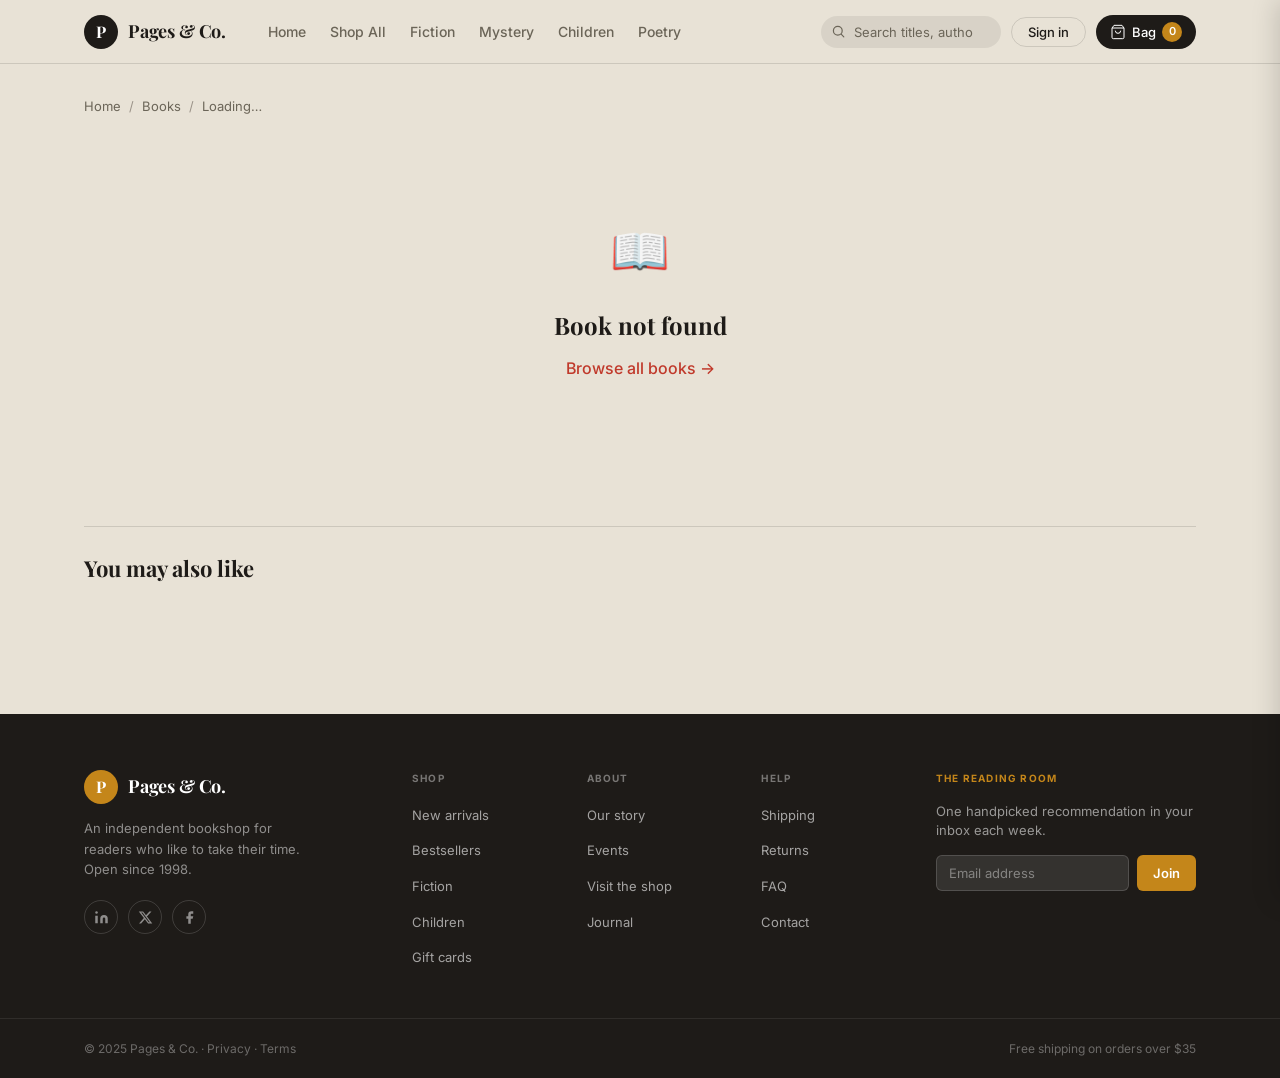
==== commit 8cac3597: "Thêm js và chỉnh lại css" ====
--- a/book.html
+++ b/book.html
@@ -8,7 +8,8 @@
   <link rel="preconnect" href="https://fonts.googleapis.com" />
   <link rel="preconnect" href="https://fonts.gstatic.com" crossorigin />
   <link href="https://fonts.googleapis.com/css2?family=Playfair+Display:wght@400;700;800&family=Inter:wght@300;400;500;600&display=swap" rel="stylesheet" />
-  <link rel="stylesheet" href="css/style.css" />
+  <link rel="stylesheet" href="css/style.css?v=2" />
+  <link rel="stylesheet" href="css/checkout.css" />
 </head>
 <body>
 
@@ -163,12 +164,51 @@
         <span>Total</span>
         <span id="bag-total-price">$0.00</span>
       </div>
-      <button class="btn-checkout">Checkout</button>
+      <button class="btn-checkout" onclick="window.location.href='checkout.html'">Checkout</button>
     </div>
   </aside>
   <div class="overlay" id="overlay" hidden></div>
 
+  <!-- ===== LOGIN MODAL ===== -->
+  <div class="modal-backdrop" id="login-modal-backdrop" hidden role="dialog" aria-modal="true" aria-labelledby="modal-heading">
+    <div class="login-modal" id="login-modal">
+      <div class="modal-header">
+        <div class="modal-logo-icon">P</div>
+        <button class="modal-close" id="modal-close" aria-label="Close sign in modal">
+          <svg viewBox="0 0 24 24" fill="none"><path d="M18 6L6 18M6 6l12 12" stroke="currentColor" stroke-width="2" stroke-linecap="round"/></svg>
+        </button>
+      </div>
+      <h2 class="modal-title" id="modal-heading">Welcome back</h2>
+      <p class="modal-subtitle">Sign in to access your bag, orders and wishlist.</p>
+      <form class="login-form" id="login-form" novalidate>
+        <div class="form-group">
+          <label class="form-label" for="login-email">Email</label>
+          <input type="email" id="login-email" class="form-input" placeholder="you@example.com" autocomplete="email" required />
+          <span class="form-error" id="email-error" hidden>Please enter a valid email address.</span>
+        </div>
+        <div class="form-group">
+          <label class="form-label" for="login-password">Password</label>
+          <div class="password-wrapper">
+            <input type="password" id="login-password" class="form-input" placeholder="••••••••" autocomplete="current-password" required />
+            <button type="button" class="toggle-password" id="toggle-password" aria-label="Show password">
+              <svg viewBox="0 0 24 24" fill="none" class="eye-icon eye-show"><path d="M1 12s4-8 11-8 11 8 11 8-4 8-11 8-11-8-11-8z" stroke="currentColor" stroke-width="1.5"/><circle cx="12" cy="12" r="3" stroke="currentColor" stroke-width="1.5"/></svg>
+              <svg viewBox="0 0 24 24" fill="none" class="eye-icon eye-hide" style="display:none;"><path d="M17.94 17.94A10.07 10.07 0 0112 20c-7 0-11-8-11-8a18.45 18.45 0 015.06-5.94" stroke="currentColor" stroke-width="1.5"/><path d="M9.9 4.24A9.12 9.12 0 0112 4c7 0 11 8 11 8a18.5 18.5 0 01-2.16 3.19" stroke="currentColor" stroke-width="1.5"/><line x1="1" y1="1" x2="23" y2="23" stroke="currentColor" stroke-width="1.5"/></svg>
+            </button>
+          </div>
+          <span class="form-error" id="password-error" hidden>Please enter your password.</span>
+        </div>
+        <div class="form-forgot"><a href="#" class="forgot-link">Forgot password?</a></div>
+        <button type="submit" class="btn-sign-in" id="btn-sign-in">
+          <span class="btn-text">Sign in</span>
+          <span class="btn-spinner" hidden><svg viewBox="0 0 24 24" fill="none" class="spinner-icon"><circle cx="12" cy="12" r="10" stroke="currentColor" stroke-width="2.5" stroke-dasharray="31.4" stroke-dashoffset="10"/></svg></span>
+        </button>
+      </form>
+      <p class="modal-footer-text">New here? <a href="#" class="modal-link" id="modal-create-account">Create an account</a></p>
+    </div>
+  </div>
+
   <script src="js/data.js"></script>
   <script src="js/book-detail.js"></script>
+  <script src="js/modal.js"></script>
 </body>
 </html>
--- a/css/style.css
+++ b/css/style.css
@@ -597,11 +597,18 @@
   text-decoration: none;
   color: var(--text);
   cursor: pointer;
-  transition: transform var(--dur-mid) var(--ease);
-}
-
-.book-card:hover { transform: translateY(-4px); }
-.book-card:hover .book-cover { box-shadow: var(--shadow-lg); }
+  background: #fff;
+  border: 1px solid var(--border);
+  border-radius: var(--radius-md);
+  padding: 10px;
+  transition: transform var(--dur-mid) var(--ease), box-shadow var(--dur-mid) var(--ease), border-color var(--dur-mid) var(--ease);
+}
+
+.book-card:hover {
+  transform: translateY(-4px);
+  box-shadow: var(--shadow-md);
+  border-color: rgba(0, 0, 0, 0.18);
+}
 
 /* Book Cover */
 .book-cover-wrap {
--- a/css/checkout.css
+++ b/css/checkout.css
@@ -0,0 +1,646 @@
+/* ============================================================
+   CHECKOUT PAGE + LOGIN MODAL — Pages & Co.
+   ============================================================ */
+
+/* ── CHECKOUT PAGE LAYOUT ── */
+.checkout-page {
+  padding: 32px 0 80px;
+  min-height: calc(100vh - var(--nav-height) - 380px);
+}
+
+.checkout-title {
+  font-family: 'Playfair Display', serif;
+  font-size: clamp(28px, 4vw, 40px);
+  font-weight: 800;
+  color: var(--text);
+  margin-bottom: 28px;
+}
+
+.checkout-layout {
+  display: grid;
+  grid-template-columns: 1fr 340px;
+  gap: 28px;
+  align-items: start;
+}
+
+/* ── CART SECTION ── */
+.cart-section {
+  display: flex;
+  flex-direction: column;
+  gap: 12px;
+}
+
+.cart-items {
+  display: flex;
+  flex-direction: column;
+  gap: 12px;
+}
+
+.cart-item {
+  display: flex;
+  align-items: center;
+  gap: 16px;
+  background: #fff;
+  border: 1px solid var(--border);
+  border-radius: var(--radius-md);
+  padding: 16px 20px;
+  transition: box-shadow var(--dur-mid) var(--ease);
+}
+
+.cart-item:hover {
+  box-shadow: var(--shadow-sm);
+}
+
+/* Book cover thumbnail */
+.cart-cover-wrap {
+  flex-shrink: 0;
+}
+
+.cart-cover {
+  width: 44px;
+  height: 62px;
+  border-radius: 4px;
+  box-shadow: 0 2px 8px rgba(0,0,0,0.2);
+  flex-shrink: 0;
+  display: block;
+}
+
+/* Book info */
+.cart-item-info {
+  flex: 1;
+  min-width: 0;
+}
+
+.cart-item-title {
+  font-size: 15px;
+  font-weight: 600;
+  color: var(--text);
+  margin-bottom: 3px;
+  white-space: nowrap;
+  overflow: hidden;
+  text-overflow: ellipsis;
+}
+
+.cart-item-author {
+  font-size: 13px;
+  color: var(--text-muted);
+  margin-bottom: 8px;
+}
+
+.cart-item-remove {
+  font-size: 13px;
+  font-weight: 500;
+  color: var(--red-accent);
+  background: none;
+  border: none;
+  cursor: pointer;
+  padding: 0;
+  font-family: inherit;
+  transition: opacity var(--dur-fast);
+  text-decoration: underline;
+  text-underline-offset: 2px;
+  display: block;
+}
+
+.cart-item-remove:hover {
+  opacity: 0.7;
+}
+
+/* Quantity controls */
+.cart-item-qty {
+  display: flex;
+  align-items: center;
+  justify-content: space-between;
+  border: 1px solid var(--border);
+  border-radius: 100px;
+  background: transparent;
+  padding: 0 12px;
+  height: 32px;
+  width: 90px;
+  flex-shrink: 0;
+}
+
+.qty-btn {
+  border: none;
+  background: transparent;
+  display: flex;
+  align-items: center;
+  justify-content: center;
+  cursor: pointer;
+  color: var(--text);
+  font-size: 16px;
+  font-weight: 500;
+  width: 20px;
+  height: 100%;
+  transition: opacity var(--dur-fast) var(--ease);
+  user-select: none;
+  padding: 0;
+}
+
+.qty-btn:hover {
+  opacity: 0.6;
+}
+
+.qty-btn:disabled {
+  opacity: 0.25;
+  cursor: not-allowed;
+}
+
+.qty-value {
+  text-align: center;
+  font-size: 14px;
+  font-weight: 600;
+  color: var(--text);
+  user-select: none;
+}
+
+/* Item price */
+.cart-item-price {
+  font-size: 16px;
+  font-weight: 700;
+  color: var(--text);
+  flex-shrink: 0;
+  min-width: 64px;
+  color : var(--red-accent);
+  text-align: right;
+}
+
+/* unused in horizontal layout */
+.cart-cover-text,
+.cart-cover-title,
+.cart-cover-author,
+.cart-item-pricing,
+.cart-item-price-original,
+.cart-item-actions { display: none; }
+
+
+/* ── ORDER SUMMARY ── */
+.order-summary {
+  background: #fff;
+  border: 1px solid var(--border);
+  border-radius: var(--radius-md);
+  padding: 24px;
+  position: sticky;
+  top: calc(var(--nav-height) + 16px);
+}
+
+.summary-title {
+  font-family: 'Playfair Display', serif;
+  font-size: 18px;
+  font-weight: 700;
+  color: var(--text);
+  margin-bottom: 20px;
+}
+
+.summary-rows {
+  display: flex;
+  flex-direction: column;
+  gap: 10px;
+  margin-bottom: 16px;
+}
+
+.summary-row {
+  display: flex;
+  justify-content: space-between;
+  align-items: center;
+}
+
+.summary-label {
+  font-size: 14px;
+  color: var(--text-muted);
+}
+
+.summary-value {
+  font-size: 14px;
+  color: var(--text-muted);
+  font-weight: 500;
+}
+
+.summary-value--accent {
+  color: var(--red-accent);
+  font-weight: 600;
+}
+
+.summary-divider {
+  height: 1px;
+  background: var(--border);
+  margin: 4px 0 16px;
+}
+
+.summary-total-row {
+  display: flex;
+  justify-content: space-between;
+  align-items: center;
+  margin-bottom: 20px;
+}
+
+.summary-total-label {
+  font-size: 16px;
+  font-weight: 700;
+  color: var(--text);
+}
+
+.summary-total-value {
+  font-size: 18px;
+  font-weight: 700;
+  color: var(--red-accent);
+}
+
+.btn-checkout-page {
+  width: 100%;
+  background: var(--red-accent);
+  color: #fff;
+  font-family: inherit;
+  font-size: 15px;
+  font-weight: 600;
+  padding: 14px;
+  border-radius: 100px;
+  border: none;
+  cursor: pointer;
+  transition: opacity var(--dur-fast), transform var(--dur-fast);
+  margin-bottom: 12px;
+}
+
+.btn-checkout-page:hover {
+  opacity: 0.88;
+  transform: translateY(-1px);
+}
+
+.btn-checkout-page:disabled {
+  opacity: 0.4;
+  cursor: not-allowed;
+  transform: none;
+}
+
+.summary-note {
+  font-size: 12px;
+  color: var(--text-light);
+  text-align: center;
+  line-height: 1.5;
+}
+
+/* ── EMPTY CART ── */
+.cart-empty {
+  text-align: center;
+  padding: 80px 20px;
+}
+
+.cart-empty-inner {
+  max-width: 360px;
+  margin: 0 auto;
+}
+
+.cart-empty-icon {
+  font-size: 56px;
+  display: block;
+  margin-bottom: 20px;
+}
+
+.cart-empty-title {
+  font-family: 'Playfair Display', serif;
+  font-size: 26px;
+  font-weight: 700;
+  color: var(--text);
+  margin-bottom: 10px;
+}
+
+.cart-empty-desc {
+  font-size: 15px;
+  color: var(--text-muted);
+  margin-bottom: 24px;
+}
+
+/* ── BAG btn redirect on checkout page ── */
+.checkout-page-active .bag-btn {
+  pointer-events: auto;
+}
+
+/* ============================================================
+   LOGIN MODAL
+   ============================================================ */
+.modal-backdrop {
+  position: fixed;
+  inset: 0;
+  background: rgba(30, 27, 24, 0.55);
+  backdrop-filter: blur(6px);
+  -webkit-backdrop-filter: blur(6px);
+  z-index: 1200;
+  display: flex;
+  align-items: center;
+  justify-content: center;
+  padding: 20px;
+  animation: backdropIn 0.25s ease;
+}
+
+.modal-backdrop[hidden] {
+  display: none !important;
+}
+
+@keyframes backdropIn {
+  from { opacity: 0; }
+  to   { opacity: 1; }
+}
+
+.login-modal {
+  background: var(--cream-light);
+  border-radius: 18px;
+  width: 100%;
+  max-width: 440px;
+  padding: 36px 40px 32px;
+  position: relative;
+  box-shadow: 0 20px 60px rgba(0,0,0,0.22);
+  animation: modalIn 0.3s cubic-bezier(0.34, 1.56, 0.64, 1);
+}
+
+@keyframes modalIn {
+  from { opacity: 0; transform: scale(0.92) translateY(16px); }
+  to   { opacity: 1; transform: scale(1) translateY(0); }
+}
+
+/* Modal Header Row */
+.modal-header {
+  display: flex;
+  align-items: center;
+  justify-content: space-between;
+  margin-bottom: 20px;
+}
+
+.modal-logo-icon {
+  width: 44px;
+  height: 44px;
+  border-radius: 50%;
+  background: var(--red-accent);
+  color: #fff;
+  font-family: 'Playfair Display', serif;
+  font-weight: 700;
+  font-size: 20px;
+  display: flex;
+  align-items: center;
+  justify-content: center;
+  flex-shrink: 0;
+}
+
+.modal-close {
+  width: 32px;
+  height: 32px;
+  border-radius: 50%;
+  background: rgba(0,0,0,0.07);
+  border: none;
+  display: flex;
+  align-items: center;
+  justify-content: center;
+  cursor: pointer;
+  transition: background var(--dur-fast);
+  color: var(--text);
+}
+
+.modal-close:hover {
+  background: rgba(0,0,0,0.13);
+}
+
+.modal-close svg {
+  width: 15px;
+  height: 15px;
+}
+
+/* Modal Title */
+.modal-title {
+  font-family: 'Playfair Display', serif;
+  font-size: 26px;
+  font-weight: 700;
+  color: var(--text);
+  margin-bottom: 8px;
+}
+
+.modal-subtitle {
+  font-size: 14px;
+  color: var(--text-muted);
+  margin-bottom: 28px;
+  line-height: 1.5;
+}
+
+/* Form */
+.login-form {
+  display: flex;
+  flex-direction: column;
+  gap: 16px;
+}
+
+.form-group {
+  display: flex;
+  flex-direction: column;
+  gap: 6px;
+}
+
+.form-label {
+  font-size: 11px;
+  font-weight: 700;
+  letter-spacing: 0.1em;
+  text-transform: uppercase;
+  color: var(--text-muted);
+}
+
+.form-input {
+  font-family: inherit;
+  font-size: 15px;
+  background: #fff;
+  border: 1.5px solid var(--border);
+  border-radius: var(--radius-sm);
+  padding: 12px 14px;
+  color: var(--text);
+  outline: none;
+  transition: border-color var(--dur-fast), box-shadow var(--dur-fast);
+  width: 100%;
+}
+
+.form-input::placeholder {
+  color: var(--text-light);
+}
+
+.form-input:focus {
+  border-color: var(--red-accent);
+  box-shadow: 0 0 0 3px rgba(139, 42, 42, 0.1);
+}
+
+.form-input.input-error {
+  border-color: #e53e3e;
+  box-shadow: 0 0 0 3px rgba(229, 62, 62, 0.1);
+}
+
+.form-error {
+  font-size: 12px;
+  color: #e53e3e;
+  font-weight: 500;
+}
+
+/* Password wrapper */
+.password-wrapper {
+  position: relative;
+}
+
+.password-wrapper .form-input {
+  padding-right: 44px;
+}
+
+.toggle-password {
+  position: absolute;
+  right: 12px;
+  top: 50%;
+  transform: translateY(-50%);
+  background: none;
+  border: none;
+  cursor: pointer;
+  color: var(--text-muted);
+  display: flex;
+  align-items: center;
+  padding: 4px;
+  transition: color var(--dur-fast);
+}
+
+.toggle-password:hover {
+  color: var(--text);
+}
+
+.eye-icon {
+  width: 18px;
+  height: 18px;
+}
+
+/* Forgot password */
+.form-forgot {
+  text-align: right;
+  margin-top: -6px;
+}
+
+.forgot-link {
+  font-size: 13px;
+  color: var(--text-muted);
+  transition: color var(--dur-fast);
+}
+
+.forgot-link:hover {
+  color: var(--red-accent);
+}
+
+/* Sign In Button */
+.btn-sign-in {
+  width: 100%;
+  background: var(--red-accent);
+  color: #fff;
+  font-family: inherit;
+  font-size: 15px;
+  font-weight: 600;
+  padding: 14px;
+  border-radius: 100px;
+  border: none;
+  cursor: pointer;
+  transition: opacity var(--dur-fast), transform var(--dur-fast);
+  margin-top: 4px;
+  display: flex;
+  align-items: center;
+  justify-content: center;
+  gap: 8px;
+  position: relative;
+}
+
+.btn-sign-in:hover:not(:disabled) {
+  opacity: 0.88;
+  transform: translateY(-1px);
+}
+
+.btn-sign-in:disabled {
+  opacity: 0.6;
+  cursor: not-allowed;
+  transform: none;
+}
+
+/* Spinner */
+.spinner-icon {
+  width: 18px;
+  height: 18px;
+  animation: spin 0.8s linear infinite;
+  color: rgba(255,255,255,0.8);
+}
+
+@keyframes spin {
+  from { transform: rotate(0deg); }
+  to   { transform: rotate(360deg); }
+}
+
+/* Footer text */
+.modal-footer-text {
+  font-size: 13px;
+  color: var(--text-muted);
+  text-align: center;
+  margin-top: 20px;
+}
+
+.modal-link {
+  color: var(--red-accent);
+  font-weight: 600;
+  transition: opacity var(--dur-fast);
+}
+
+.modal-link:hover {
+  opacity: 0.75;
+}
+
+/* ── REGISTER TAB (switch between sign in / create account) ── */
+.modal-tabs {
+  display: flex;
+  gap: 0;
+  margin-bottom: 24px;
+  border-bottom: 1px solid var(--border);
+}
+
+.modal-tab {
+  flex: 1;
+  padding: 10px;
+  text-align: center;
+  font-size: 14px;
+  font-weight: 500;
+  color: var(--text-muted);
+  background: none;
+  border: none;
+  border-bottom: 2px solid transparent;
+  cursor: pointer;
+  transition: all var(--dur-fast);
+  font-family: inherit;
+  margin-bottom: -1px;
+}
+
+.modal-tab--active {
+  color: var(--red-accent);
+  border-bottom-color: var(--red-accent);
+}
+
+/* ── RESPONSIVE ── */
+@media (max-width: 768px) {
+  .checkout-layout {
+    grid-template-columns: 1fr;
+  }
+
+  .order-summary {
+    position: static;
+    order: -1;
+  }
+
+  .cart-item {
+    flex-wrap: wrap;
+    gap: 12px;
+  }
+
+  .cart-item-qty {
+    margin-left: auto;
+  }
+
+  .login-modal {
+    padding: 28px 24px 24px;
+  }
+}
+
+@media (max-width: 480px) {
+  .cart-item {
+    padding: 14px;
+  }
+}
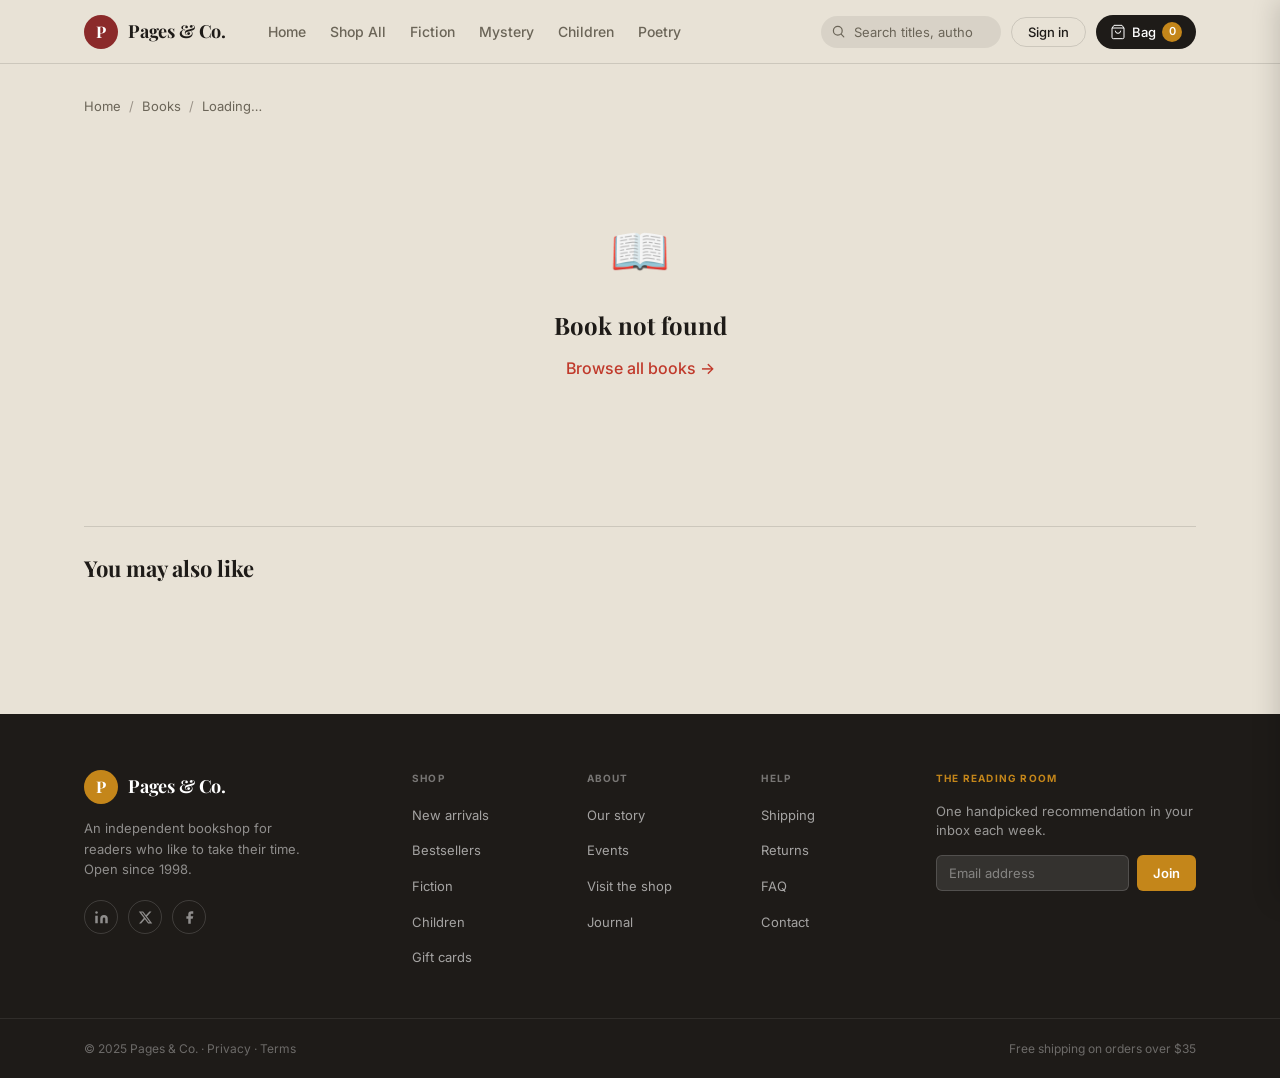
==== commit 292611ec: "chỉnh lại slide và css" ====
--- a/book.html
+++ b/book.html
@@ -1,5 +1,6 @@
 <!DOCTYPE html>
 <html lang="en">
+
 <head>
   <meta charset="UTF-8" />
   <meta name="viewport" content="width=device-width, initial-scale=1.0" />
@@ -7,18 +8,21 @@
   <meta name="description" id="page-meta-desc" content="Read more about this book at Pages & Co." />
   <link rel="preconnect" href="https://fonts.googleapis.com" />
   <link rel="preconnect" href="https://fonts.gstatic.com" crossorigin />
-  <link href="https://fonts.googleapis.com/css2?family=Playfair+Display:wght@400;700;800&family=Inter:wght@300;400;500;600&display=swap" rel="stylesheet" />
-  <link rel="stylesheet" href="css/style.css?v=2" />
+  <link
+    href="https://fonts.googleapis.com/css2?family=Playfair+Display:wght@400;700;800&family=Inter:wght@300;400;500;600&display=swap"
+    rel="stylesheet" />
+  <link rel="stylesheet" href="css/style.css" />
   <link rel="stylesheet" href="css/checkout.css" />
 </head>
+
 <body>
 
   <!-- ===== HEADER ===== -->
   <header class="site-header" id="site-header">
     <nav class="nav-container">
-      <a href="index.html" class="logo" aria-label="Pages & Co. Home">
+      <a href="index.html" class="logo logo--header" aria-label="Pages & Co. Home">
         <div class="logo-icon">P</div>
-        <span class="logo-text">Pages &amp; Co.</span>
+        <span class="logo-text">Pages & Co.</span>
       </a>
       <ul class="nav-links" id="nav-links">
         <li><a href="index.html" class="nav-link">Home</a></li>
@@ -31,17 +35,19 @@
       <div class="nav-actions">
         <div class="search-wrapper">
           <svg class="search-icon" viewBox="0 0 20 20" fill="none" aria-hidden="true">
-            <circle cx="8.5" cy="8.5" r="5.5" stroke="currentColor" stroke-width="1.5"/>
-            <path d="M13 13l3 3" stroke="currentColor" stroke-width="1.5" stroke-linecap="round"/>
+            <circle cx="8.5" cy="8.5" r="5.5" stroke="currentColor" stroke-width="1.5" />
+            <path d="M13 13l3 3" stroke="currentColor" stroke-width="1.5" stroke-linecap="round" />
           </svg>
-          <input type="search" id="search-input" class="search-input" placeholder="Search titles, authors..." aria-label="Search books" />
+          <input type="search" id="search-input" class="search-input" placeholder="Search titles, authors..."
+            aria-label="Search books" />
         </div>
         <button class="btn-signin" id="btn-signin">Sign in</button>
         <button class="bag-btn" id="bag-btn" aria-label="Shopping bag">
           <svg viewBox="0 0 24 24" fill="none" aria-hidden="true">
-            <path d="M6 2L3 6v14a2 2 0 002 2h14a2 2 0 002-2V6l-3-4z" stroke="currentColor" stroke-width="1.5" stroke-linejoin="round"/>
-            <line x1="3" y1="6" x2="21" y2="6" stroke="currentColor" stroke-width="1.5"/>
-            <path d="M16 10a4 4 0 01-8 0" stroke="currentColor" stroke-width="1.5"/>
+            <path d="M6 2L3 6v14a2 2 0 002 2h14a2 2 0 002-2V6l-3-4z" stroke="currentColor" stroke-width="1.5"
+              stroke-linejoin="round" />
+            <line x1="3" y1="6" x2="21" y2="6" stroke="currentColor" stroke-width="1.5" />
+            <path d="M16 10a4 4 0 01-8 0" stroke="currentColor" stroke-width="1.5" />
           </svg>
           <span class="bag-label">Bag</span>
           <span class="bag-count" id="bag-count">0</span>
@@ -92,13 +98,22 @@
         <div class="footer-brand">
           <a href="index.html" class="logo logo--light">
             <div class="logo-icon">P</div>
-            <span class="logo-text">Pages &amp; Co.</span>
+            <span class="logo-text">Pages & Co.</span>
           </a>
-          <p class="footer-tagline">An independent bookshop for readers who like to take their time. Open since 1998.</p>
+          <p class="footer-tagline">An independent bookshop for readers who like to take their time. Open since 1998.
+          </p>
           <div class="social-links">
-            <a href="#" class="social-link" aria-label="LinkedIn"><svg viewBox="0 0 24 24" fill="currentColor"><path d="M16 8a6 6 0 016 6v7h-4v-7a2 2 0 00-2-2 2 2 0 00-2 2v7h-4v-7a6 6 0 016-6zM2 9h4v12H2z"/><circle cx="4" cy="4" r="2"/></svg></a>
-            <a href="#" class="social-link" aria-label="Twitter"><svg viewBox="0 0 24 24" fill="currentColor"><path d="M18.244 2.25h3.308l-7.227 8.26 8.502 11.24H16.17l-5.214-6.817L4.99 21.75H1.68l7.73-8.835L1.254 2.25H8.08l4.713 6.231zm-1.161 17.52h1.833L7.084 4.126H5.117z"/></svg></a>
-            <a href="#" class="social-link" aria-label="Facebook"><svg viewBox="0 0 24 24" fill="currentColor"><path d="M18 2h-3a5 5 0 00-5 5v3H7v4h3v8h4v-8h3l1-4h-4V7a1 1 0 011-1h3z"/></svg></a>
+            <a href="#" class="social-link" aria-label="LinkedIn"><svg viewBox="0 0 24 24" fill="currentColor">
+                <path d="M16 8a6 6 0 016 6v7h-4v-7a2 2 0 00-2-2 2 2 0 00-2 2v7h-4v-7a6 6 0 016-6zM2 9h4v12H2z" />
+                <circle cx="4" cy="4" r="2" />
+              </svg></a>
+            <a href="#" class="social-link" aria-label="Twitter"><svg viewBox="0 0 24 24" fill="currentColor">
+                <path
+                  d="M18.244 2.25h3.308l-7.227 8.26 8.502 11.24H16.17l-5.214-6.817L4.99 21.75H1.68l7.73-8.835L1.254 2.25H8.08l4.713 6.231zm-1.161 17.52h1.833L7.084 4.126H5.117z" />
+              </svg></a>
+            <a href="#" class="social-link" aria-label="Facebook"><svg viewBox="0 0 24 24" fill="currentColor">
+                <path d="M18 2h-3a5 5 0 00-5 5v3H7v4h3v8h4v-8h3l1-4h-4V7a1 1 0 011-1h3z" />
+              </svg></a>
           </div>
         </div>
         <div class="footer-col">
@@ -142,7 +157,7 @@
     </div>
     <div class="footer-bottom">
       <div class="container footer-bottom-inner">
-        <p>&copy; 2025 Pages &amp; Co. · <a href="#">Privacy</a> · <a href="#">Terms</a></p>
+        <p>&copy; 2025 Pages & Co. · <a href="#">Privacy</a> · <a href="#">Terms</a></p>
         <p>Free shipping on orders over $35</p>
       </div>
     </div>
@@ -153,7 +168,9 @@
     <div class="bag-header">
       <h2>Your bag</h2>
       <button class="bag-close" id="bag-close" aria-label="Close bag">
-        <svg viewBox="0 0 24 24" fill="none"><path d="M18 6L6 18M6 6l12 12" stroke="currentColor" stroke-width="2" stroke-linecap="round"/></svg>
+        <svg viewBox="0 0 24 24" fill="none">
+          <path d="M18 6L6 18M6 6l12 12" stroke="currentColor" stroke-width="2" stroke-linecap="round" />
+        </svg>
       </button>
     </div>
     <div class="bag-items" id="bag-items">
@@ -170,12 +187,15 @@
   <div class="overlay" id="overlay" hidden></div>
 
   <!-- ===== LOGIN MODAL ===== -->
-  <div class="modal-backdrop" id="login-modal-backdrop" hidden role="dialog" aria-modal="true" aria-labelledby="modal-heading">
+  <div class="modal-backdrop" id="login-modal-backdrop" hidden role="dialog" aria-modal="true"
+    aria-labelledby="modal-heading">
     <div class="login-modal" id="login-modal">
       <div class="modal-header">
         <div class="modal-logo-icon">P</div>
         <button class="modal-close" id="modal-close" aria-label="Close sign in modal">
-          <svg viewBox="0 0 24 24" fill="none"><path d="M18 6L6 18M6 6l12 12" stroke="currentColor" stroke-width="2" stroke-linecap="round"/></svg>
+          <svg viewBox="0 0 24 24" fill="none">
+            <path d="M18 6L6 18M6 6l12 12" stroke="currentColor" stroke-width="2" stroke-linecap="round" />
+          </svg>
         </button>
       </div>
       <h2 class="modal-title" id="modal-heading">Welcome back</h2>
@@ -183,16 +203,27 @@
       <form class="login-form" id="login-form" novalidate>
         <div class="form-group">
           <label class="form-label" for="login-email">Email</label>
-          <input type="email" id="login-email" class="form-input" placeholder="you@example.com" autocomplete="email" required />
+          <input type="email" id="login-email" class="form-input" placeholder="you@example.com" autocomplete="email"
+            required />
           <span class="form-error" id="email-error" hidden>Please enter a valid email address.</span>
         </div>
         <div class="form-group">
           <label class="form-label" for="login-password">Password</label>
           <div class="password-wrapper">
-            <input type="password" id="login-password" class="form-input" placeholder="••••••••" autocomplete="current-password" required />
+            <input type="password" id="login-password" class="form-input" placeholder="••••••••"
+              autocomplete="current-password" required />
             <button type="button" class="toggle-password" id="toggle-password" aria-label="Show password">
-              <svg viewBox="0 0 24 24" fill="none" class="eye-icon eye-show"><path d="M1 12s4-8 11-8 11 8 11 8-4 8-11 8-11-8-11-8z" stroke="currentColor" stroke-width="1.5"/><circle cx="12" cy="12" r="3" stroke="currentColor" stroke-width="1.5"/></svg>
-              <svg viewBox="0 0 24 24" fill="none" class="eye-icon eye-hide" style="display:none;"><path d="M17.94 17.94A10.07 10.07 0 0112 20c-7 0-11-8-11-8a18.45 18.45 0 015.06-5.94" stroke="currentColor" stroke-width="1.5"/><path d="M9.9 4.24A9.12 9.12 0 0112 4c7 0 11 8 11 8a18.5 18.5 0 01-2.16 3.19" stroke="currentColor" stroke-width="1.5"/><line x1="1" y1="1" x2="23" y2="23" stroke="currentColor" stroke-width="1.5"/></svg>
+              <svg viewBox="0 0 24 24" fill="none" class="eye-icon eye-show">
+                <path d="M1 12s4-8 11-8 11 8 11 8-4 8-11 8-11-8-11-8z" stroke="currentColor" stroke-width="1.5" />
+                <circle cx="12" cy="12" r="3" stroke="currentColor" stroke-width="1.5" />
+              </svg>
+              <svg viewBox="0 0 24 24" fill="none" class="eye-icon eye-hide" style="display:none;">
+                <path d="M17.94 17.94A10.07 10.07 0 0112 20c-7 0-11-8-11-8a18.45 18.45 0 015.06-5.94"
+                  stroke="currentColor" stroke-width="1.5" />
+                <path d="M9.9 4.24A9.12 9.12 0 0112 4c7 0 11 8 11 8a18.5 18.5 0 01-2.16 3.19" stroke="currentColor"
+                  stroke-width="1.5" />
+                <line x1="1" y1="1" x2="23" y2="23" stroke="currentColor" stroke-width="1.5" />
+              </svg>
             </button>
           </div>
           <span class="form-error" id="password-error" hidden>Please enter your password.</span>
@@ -200,10 +231,14 @@
         <div class="form-forgot"><a href="#" class="forgot-link">Forgot password?</a></div>
         <button type="submit" class="btn-sign-in" id="btn-sign-in">
           <span class="btn-text">Sign in</span>
-          <span class="btn-spinner" hidden><svg viewBox="0 0 24 24" fill="none" class="spinner-icon"><circle cx="12" cy="12" r="10" stroke="currentColor" stroke-width="2.5" stroke-dasharray="31.4" stroke-dashoffset="10"/></svg></span>
+          <span class="btn-spinner" hidden><svg viewBox="0 0 24 24" fill="none" class="spinner-icon">
+              <circle cx="12" cy="12" r="10" stroke="currentColor" stroke-width="2.5" stroke-dasharray="31.4"
+                stroke-dashoffset="10" />
+            </svg></span>
         </button>
       </form>
-      <p class="modal-footer-text">New here? <a href="#" class="modal-link" id="modal-create-account">Create an account</a></p>
+      <p class="modal-footer-text">New here? <a href="#" class="modal-link" id="modal-create-account">Create an
+          account</a></p>
     </div>
   </div>
 
@@ -211,4 +246,5 @@
   <script src="js/book-detail.js"></script>
   <script src="js/modal.js"></script>
 </body>
-</html>
+
+</html>
--- a/css/style.css
+++ b/css/style.css
@@ -177,6 +177,7 @@
 
 .logo--light .logo-icon { background: var(--gold); }
 .logo--light .logo-text { color: #fff; }
+.logo--header .logo-icon { background: var(--red-accent); }
 
 /* Nav Links */
 .nav-links {
@@ -370,6 +371,8 @@
    HERO CAROUSEL
    ============================================================ */
 .hero-section {
+  max-width: var(--container);
+  margin: 0 auto;
   padding: 24px var(--gap);
   position: relative;
 }
@@ -377,7 +380,7 @@
 .carousel {
   position: relative;
   border-radius: var(--radius-lg);
-  overflow: visible;
+  overflow: hidden; /* Viewport mask to crop non-active slides */
 }
 
 .carousel-track {
@@ -385,7 +388,6 @@
   transition: transform 0.6s var(--ease);
   will-change: transform;
   border-radius: var(--radius-lg);
-  overflow: hidden;
 }
 
 .carousel-slide {
@@ -744,9 +746,9 @@
 .promo-banner {
   background: linear-gradient(135deg, #1e3d2a 0%, #2d5a45 100%);
   border-radius: var(--radius-lg);
-  margin: 0 var(--gap);
+  max-width: calc(var(--container) - 2 * var(--gap));
+  margin: 0 auto 48px;
   padding: 48px 64px;
-  margin-bottom: 48px;
 }
 
 .promo-inner {
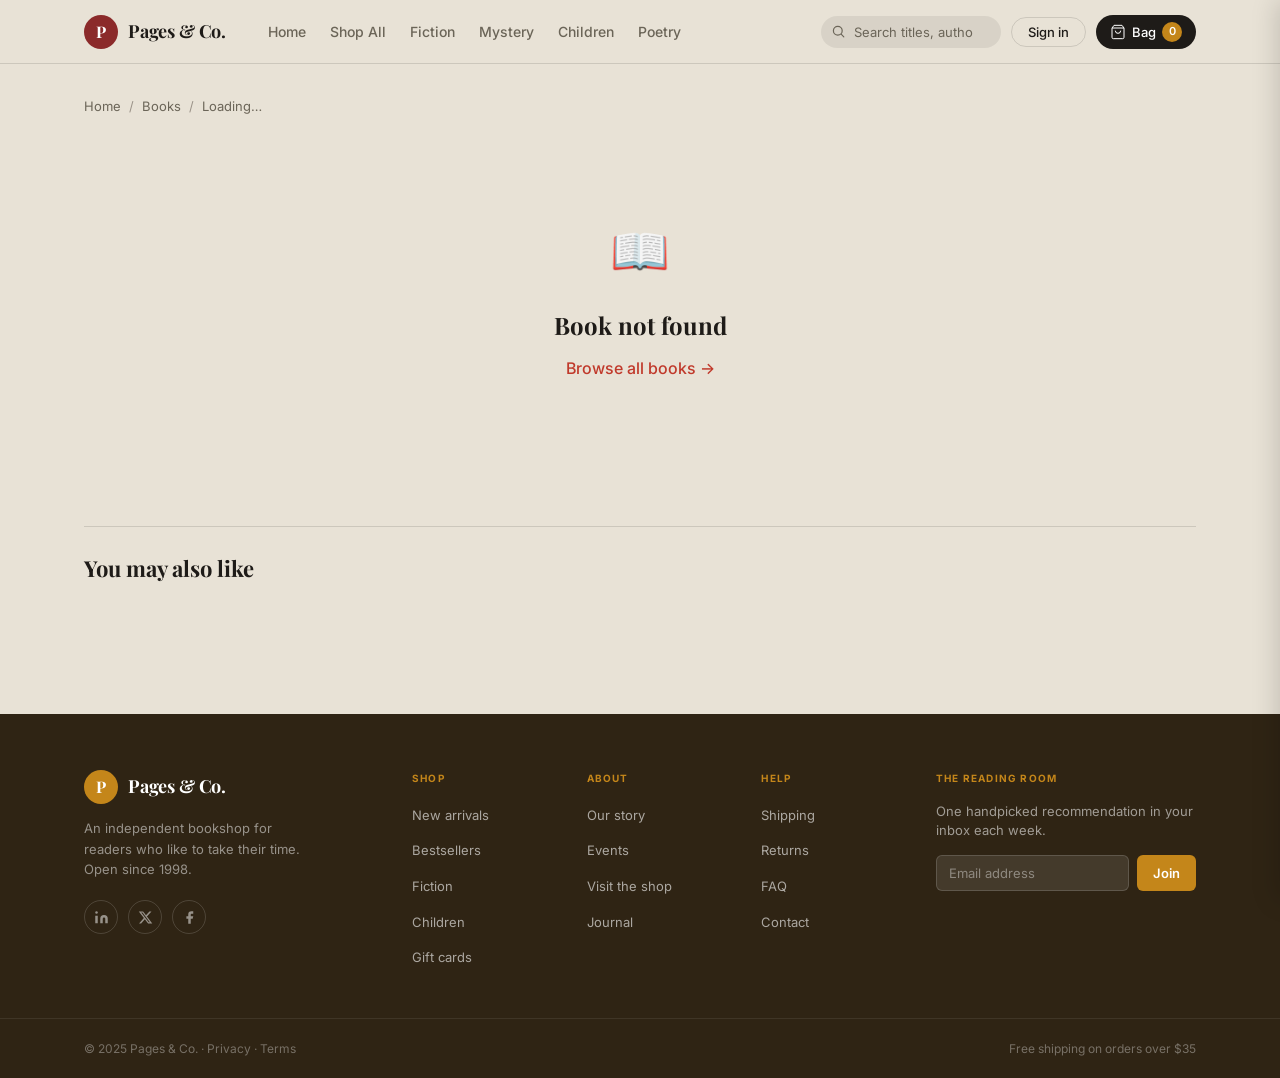
==== commit 29e31754: "chỉnh lại màu đúng với đề bài" ====
--- a/book.html
+++ b/book.html
@@ -117,7 +117,7 @@
           </div>
         </div>
         <div class="footer-col">
-          <h3 class="footer-col-title">Shop</h3>
+          <h3 class="footer-col-title footer-col-title--gold">Shop</h3>
           <ul class="footer-links">
             <li><a href="shop.html?sort=new">New arrivals</a></li>
             <li><a href="shop.html?sort=bestseller">Bestsellers</a></li>
@@ -127,7 +127,7 @@
           </ul>
         </div>
         <div class="footer-col">
-          <h3 class="footer-col-title">About</h3>
+          <h3 class="footer-col-title footer-col-title--gold">About</h3>
           <ul class="footer-links">
             <li><a href="#">Our story</a></li>
             <li><a href="#">Events</a></li>
@@ -136,7 +136,7 @@
           </ul>
         </div>
         <div class="footer-col">
-          <h3 class="footer-col-title">Help</h3>
+          <h3 class="footer-col-title footer-col-title--gold">Help</h3>
           <ul class="footer-links">
             <li><a href="#">Shipping</a></li>
             <li><a href="#">Returns</a></li>
--- a/css/style.css
+++ b/css/style.css
@@ -858,7 +858,7 @@
    FOOTER
    ============================================================ */
 .site-footer {
-  background: var(--dark);
+  background: #2f2414;
   color: rgba(255,255,255,0.8);
   margin-top: 40px;
 }
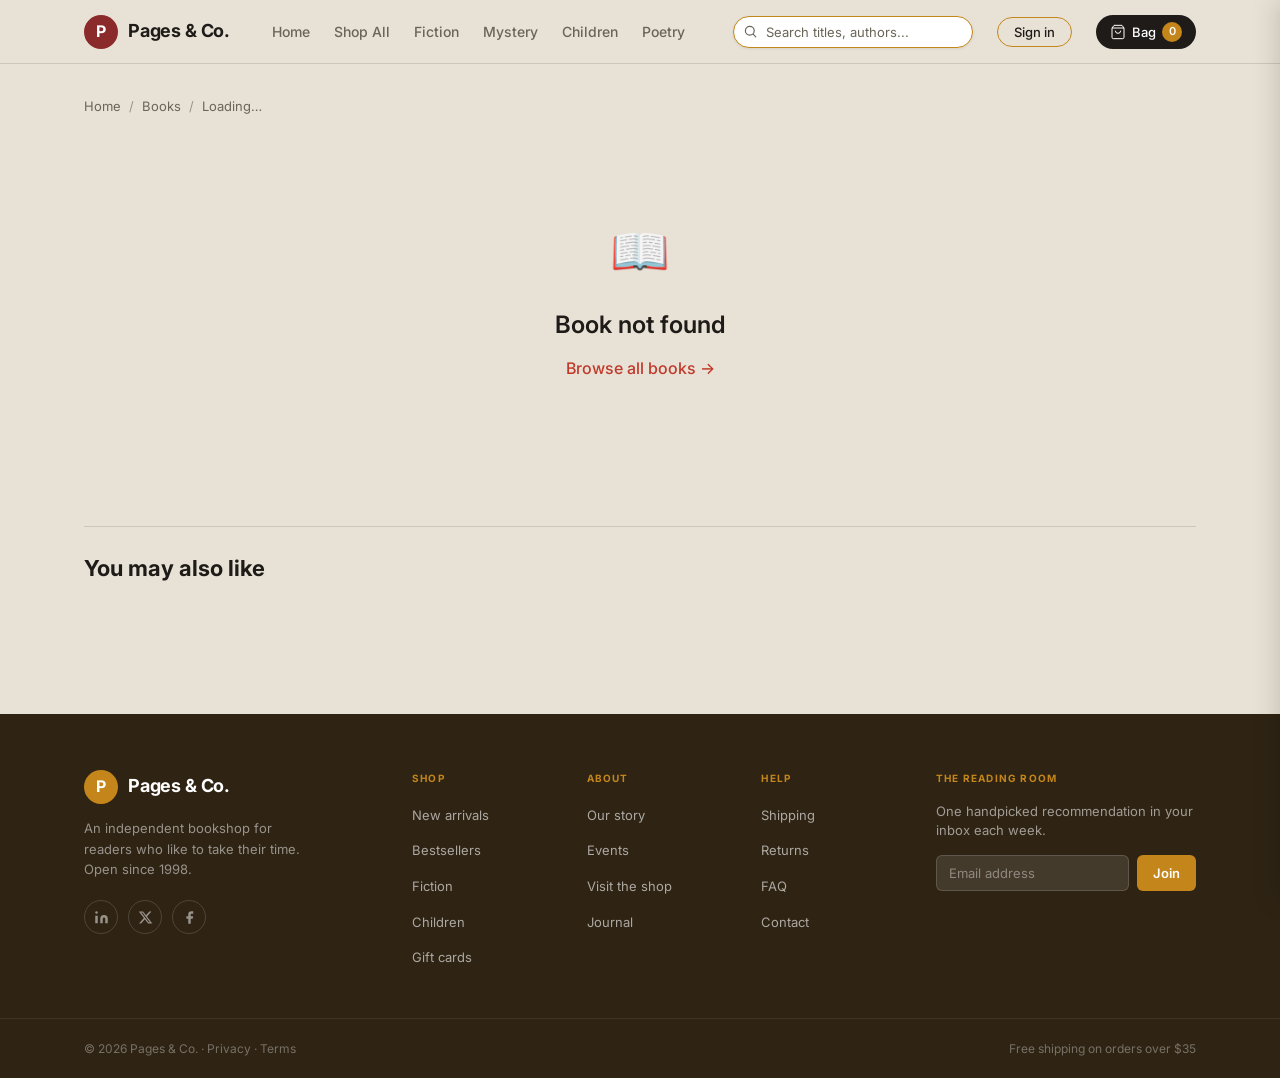
==== commit 0f671d4d: "chỉnh lại các thẻ chuẩn semantic" ====
--- a/book.html
+++ b/book.html
@@ -157,7 +157,7 @@
     </div>
     <div class="footer-bottom">
       <div class="container footer-bottom-inner">
-        <p>&copy; 2025 Pages & Co. · <a href="#">Privacy</a> · <a href="#">Terms</a></p>
+        <p>&copy; 2026 Pages & Co. · <a href="#">Privacy</a> · <a href="#">Terms</a></p>
         <p>Free shipping on orders over $35</p>
       </div>
     </div>
--- a/css/style.css
+++ b/css/style.css
@@ -4,9 +4,10 @@
    ============================================================ */
 
 /* ── FONTS ── */
-@import url('https://fonts.googleapis.com/css2?family=Playfair+Display:wght@400;700;800&family=Inter:wght@300;400;500;600&display=swap');
+/* @import url('https://fonts.googleapis.com/css2?family=Playfair+Display:wght@400;700;800&family=Inter:wght@300;400;500;600&display=swap'); */
 
 /* ── CSS CUSTOM PROPERTIES ── */
+ 
 :root {
   /* Colors */
   --cream:        #e8e2d6;
@@ -54,7 +55,7 @@
   --shadow-lg:    0 8px 32px rgba(0,0,0,0.15);
   --radius-sm:    6px;
   --radius-md:    10px;
-  --radius-lg:    14px;
+  --radius-lg:    9px;
 
   /* Layout */
   --nav-height:   64px;
@@ -83,6 +84,10 @@
   color: var(--text);
   line-height: 1.6;
   min-height: 100vh;
+}
+h1, h2, h3, h4, h5, h6 {
+  font-family: 'Inter', system-ui, sans-serif;
+  font-weight: 600;
 }
 
 img { display: block; max-width: 100%; }
@@ -154,7 +159,7 @@
   border-radius: 50%;
   background: var(--dark);
   color: #fff;
-  font-family: 'Playfair Display', serif;
+  
   font-weight: 700;
   font-size: 16px;
   display: flex;
@@ -167,7 +172,7 @@
 .logo:hover .logo-icon { transform: scale(1.08); }
 
 .logo-text {
-  font-family: 'Playfair Display', serif;
+  
   font-weight: 700;
   font-size: 18px;
   color: var(--text);
@@ -204,7 +209,7 @@
 .nav-actions {
   display: flex;
   align-items: center;
-  gap: 10px;
+  gap: 24px;
   margin-left: auto;
 }
 
@@ -227,30 +232,33 @@
   font-family: inherit;
   font-size: 13px;
   background: rgba(0,0,0,0.07);
-  border: 1px solid transparent;
+  border: 1px solid #c4861a;
   border-radius: 100px;
   padding: 7px 14px 7px 32px;
   width: 180px;
   color: var(--text);
   outline: none;
   transition: all var(--dur-mid) var(--ease);
+   width: 240px;
+  background: #fff;
+  box-shadow: var(--shadow-sm);
 }
 
 .search-input::placeholder { color: var(--text-muted); }
 
-.search-input:focus {
+/* .search-input:focus {
   width: 240px;
   background: #fff;
   border-color: var(--border);
   box-shadow: var(--shadow-sm);
-}
+} */
 
 /* Sign In */
 .btn-signin {
   font-size: 13px;
   font-weight: 500;
   color: var(--text);
-  border: 1.5px solid var(--border);
+  border: 1.5px solid #c4861a;
   border-radius: 100px;
   padding: 6px 16px;
   background: transparent;
@@ -379,7 +387,7 @@
 
 .carousel {
   position: relative;
-  border-radius: var(--radius-lg);
+  border-radius: 7px;
   overflow: hidden; /* Viewport mask to crop non-active slides */
 }
 
@@ -392,7 +400,7 @@
 
 .carousel-slide {
   min-width: 100%;
-  height: 320px;
+  height: 440px;
   display: flex;
   align-items: center;
   padding: 48px 80px;
@@ -420,7 +428,7 @@
 }
 
 .slide-title {
-  font-family: 'Playfair Display', serif;
+  
   font-size: clamp(28px, 4vw, 44px);
   font-weight: 700;
   color: #fff;
@@ -499,7 +507,7 @@
 }
 
 .section-title {
-  font-family: 'Playfair Display', serif;
+  
   font-size: clamp(22px, 3vw, 30px);
   font-weight: 700;
   color: var(--text);
@@ -540,11 +548,11 @@
 }
 
 .genre-card {
-  border-radius: var(--radius-md);
+  border-radius: 5px;
   padding: 20px 16px 16px;
   display: flex;
   flex-direction: column;
-  gap: 6px;
+  gap: 18px;
   text-decoration: none;
   transition: transform var(--dur-mid) var(--ease), box-shadow var(--dur-mid) var(--ease);
   min-height: 80px;
@@ -600,8 +608,8 @@
   color: var(--text);
   cursor: pointer;
   background: #fff;
-  border: 1px solid var(--border);
-  border-radius: var(--radius-md);
+  border: 1px solid #cbc49f;
+  border-radius: 4px;
   padding: 10px;
   transition: transform var(--dur-mid) var(--ease), box-shadow var(--dur-mid) var(--ease), border-color var(--dur-mid) var(--ease);
 }
@@ -616,7 +624,6 @@
 .book-cover-wrap {
   position: relative;
   border-radius: var(--radius-sm);
-  overflow: hidden;
   margin-bottom: 10px;
 }
 
@@ -629,8 +636,13 @@
   padding: 14px 12px;
   position: relative;
   overflow: hidden;
-  transition: box-shadow var(--dur-mid) var(--ease);
-  box-shadow: var(--shadow-sm);
+  transition: box-shadow var(--dur-mid) var(--ease), transform var(--dur-mid) var(--ease);
+  box-shadow: 0 8px 20px -4px color-mix(in srgb, var(--cover-glow, #000) 40%, transparent);
+}
+
+.book-card:hover .book-cover {
+  box-shadow: 0 12px 28px -4px color-mix(in srgb, var(--cover-glow, #000) 55%, transparent);
+  transform: scale(1.02);
 }
 
 .book-cover::after {
@@ -647,8 +659,8 @@
 }
 
 .book-cover-title {
-  font-family: 'Playfair Display', serif;
-  font-size: 13px;
+  
+  font-size: 15px;
   font-weight: 700;
   color: #fff;
   line-height: 1.3;
@@ -658,6 +670,7 @@
 .book-cover-author {
   font-size: 10px;
   color: rgba(255,255,255,0.72);
+  font-style: italic;
 }
 
 /* Book Badge */
@@ -676,13 +689,15 @@
 
 .book-badge--bestseller {
   background: var(--gold);
-  color: #fff;
+  color: #000;
 }
 
 .book-badge--new {
   background: #fff;
   color: var(--text);
   border: 1px solid var(--border);
+  left: auto;
+  right: 10px;
 }
 
 /* Book Info */
@@ -771,7 +786,7 @@
 }
 
 .promo-title {
-  font-family: 'Playfair Display', serif;
+  
   font-size: clamp(22px, 3vw, 32px);
   font-weight: 700;
   color: #fff;
@@ -1017,7 +1032,7 @@
 }
 
 .bag-header h2 {
-  font-family: 'Playfair Display', serif;
+  
   font-size: 20px;
   font-weight: 700;
 }
@@ -1146,7 +1161,7 @@
 .breadcrumb-sep { color: var(--text-light); }
 
 .shop-title {
-  font-family: 'Playfair Display', serif;
+  
   font-size: clamp(28px, 4vw, 40px);
   font-weight: 800;
   color: var(--text);
@@ -1157,6 +1172,7 @@
   font-size: 14px;
   color: var(--text-muted);
   margin-bottom: 28px;
+  font-style: italic;
 }
 
 .shop-controls {
@@ -1180,7 +1196,7 @@
   font-weight: 500;
   padding: 7px 16px;
   border-radius: 100px;
-  border: 1.5px solid var(--border);
+  border: 1.5px solid #cbc49f;
   background: transparent;
   color: var(--text-muted);
   cursor: pointer;
@@ -1188,7 +1204,7 @@
   white-space: nowrap;
 }
 
-.filter-tab:hover { border-color: var(--text); color: var(--text); }
+.filter-tab:hover { border-color: var(--text)  }
 
 .filter-tab--active {
   background: var(--red-accent);
@@ -1216,6 +1232,7 @@
   appearance: none;
   outline: none;
   cursor: pointer;
+  background-color: #fff;
   color: var(--text);
 }
 
@@ -1248,9 +1265,10 @@
   display: flex;
   align-items: flex-end;
   padding: 20px;
-  box-shadow: var(--shadow-lg);
+  box-shadow: 0 16px 40px -8px color-mix(in srgb, var(--cover-glow, #000) 45%, transparent);
   position: relative;
   overflow: hidden;
+  transition: box-shadow var(--dur-mid) var(--ease);
 }
 
 .detail-cover::after {
@@ -1266,7 +1284,7 @@
 }
 
 .detail-cover-title {
-  font-family: 'Playfair Display', serif;
+  
   font-size: 18px;
   font-weight: 700;
   color: #fff;
@@ -1292,10 +1310,12 @@
   padding: 3px 10px;
   border-radius: 3px;
   margin-bottom: 14px;
+  border-radius: 30px;
+  background-color: #fff;
 }
 
 .detail-title {
-  font-family: 'Playfair Display', serif;
+  
   font-size: clamp(26px, 4vw, 40px);
   font-weight: 700;
   color: var(--text);
@@ -1364,7 +1384,7 @@
   border-top: 1px solid var(--border);
   padding-top: 24px;
   display: grid;
-  grid-template-columns: repeat(4, 1fr);
+  grid-template-columns: repeat(3, 1fr);
   gap: 20px;
 }
 
@@ -1384,13 +1404,12 @@
   font-weight: 500;
 }
 
-.spec-value a { color: var(--red-link); }
-.spec-value a:hover { text-decoration: underline; }
+.spec-value a:hover { text-decoration: underline; color: var(--red-link);}
 
 /* Also Like */
 .also-like-section { padding-top: 24px; border-top: 1px solid var(--border); }
 .also-like-title {
-  font-family: 'Playfair Display', serif;
+  
   font-size: 22px;
   font-weight: 700;
   margin-bottom: 24px;
--- a/css/checkout.css
+++ b/css/checkout.css
@@ -9,7 +9,7 @@
 }
 
 .checkout-title {
-  font-family: 'Playfair Display', serif;
+  
   font-size: clamp(28px, 4vw, 40px);
   font-weight: 800;
   color: var(--text);
@@ -41,7 +41,7 @@
   align-items: center;
   gap: 16px;
   background: #fff;
-  border: 1px solid var(--border);
+  border: 1px solid #cbc49f;
   border-radius: var(--radius-md);
   padding: 16px 20px;
   transition: box-shadow var(--dur-mid) var(--ease);
@@ -97,8 +97,6 @@
   padding: 0;
   font-family: inherit;
   transition: opacity var(--dur-fast);
-  text-decoration: underline;
-  text-underline-offset: 2px;
   display: block;
 }
 
@@ -111,7 +109,7 @@
   display: flex;
   align-items: center;
   justify-content: space-between;
-  border: 1px solid var(--border);
+  border: 1px solid #cbc49f;
   border-radius: 100px;
   background: transparent;
   padding: 0 12px;
@@ -177,7 +175,7 @@
 /* ── ORDER SUMMARY ── */
 .order-summary {
   background: #fff;
-  border: 1px solid var(--border);
+  border: 1px solid #cbc49f;
   border-radius: var(--radius-md);
   padding: 24px;
   position: sticky;
@@ -185,11 +183,11 @@
 }
 
 .summary-title {
-  font-family: 'Playfair Display', serif;
+  
   font-size: 18px;
   font-weight: 700;
   color: var(--text);
-  margin-bottom: 20px;
+  margin-bottom: 10px;
 }
 
 .summary-rows {
@@ -297,7 +295,7 @@
 }
 
 .cart-empty-title {
-  font-family: 'Playfair Display', serif;
+  
   font-size: 26px;
   font-weight: 700;
   color: var(--text);
@@ -342,8 +340,8 @@
 }
 
 .login-modal {
-  background: var(--cream-light);
-  border-radius: 18px;
+  background: #f4eddd;
+  border-radius: 8px;
   width: 100%;
   max-width: 440px;
   padding: 36px 40px 32px;
@@ -371,7 +369,7 @@
   border-radius: 50%;
   background: var(--red-accent);
   color: #fff;
-  font-family: 'Playfair Display', serif;
+  
   font-weight: 700;
   font-size: 20px;
   display: flex;
@@ -381,10 +379,10 @@
 }
 
 .modal-close {
-  width: 32px;
-  height: 32px;
+  width: 50px;
+  height: 5px;
   border-radius: 50%;
-  background: rgba(0,0,0,0.07);
+  /* background: rgba(0,0,0,0.07); */
   border: none;
   display: flex;
   align-items: center;
@@ -394,18 +392,18 @@
   color: var(--text);
 }
 
-.modal-close:hover {
+/* .modal-close:hover {
   background: rgba(0,0,0,0.13);
-}
+} */
 
 .modal-close svg {
-  width: 15px;
-  height: 15px;
+  width: 20px;
+  height: 20px;
 }
 
 /* Modal Title */
 .modal-title {
-  font-family: 'Playfair Display', serif;
+  
   font-size: 26px;
   font-weight: 700;
   color: var(--text);
